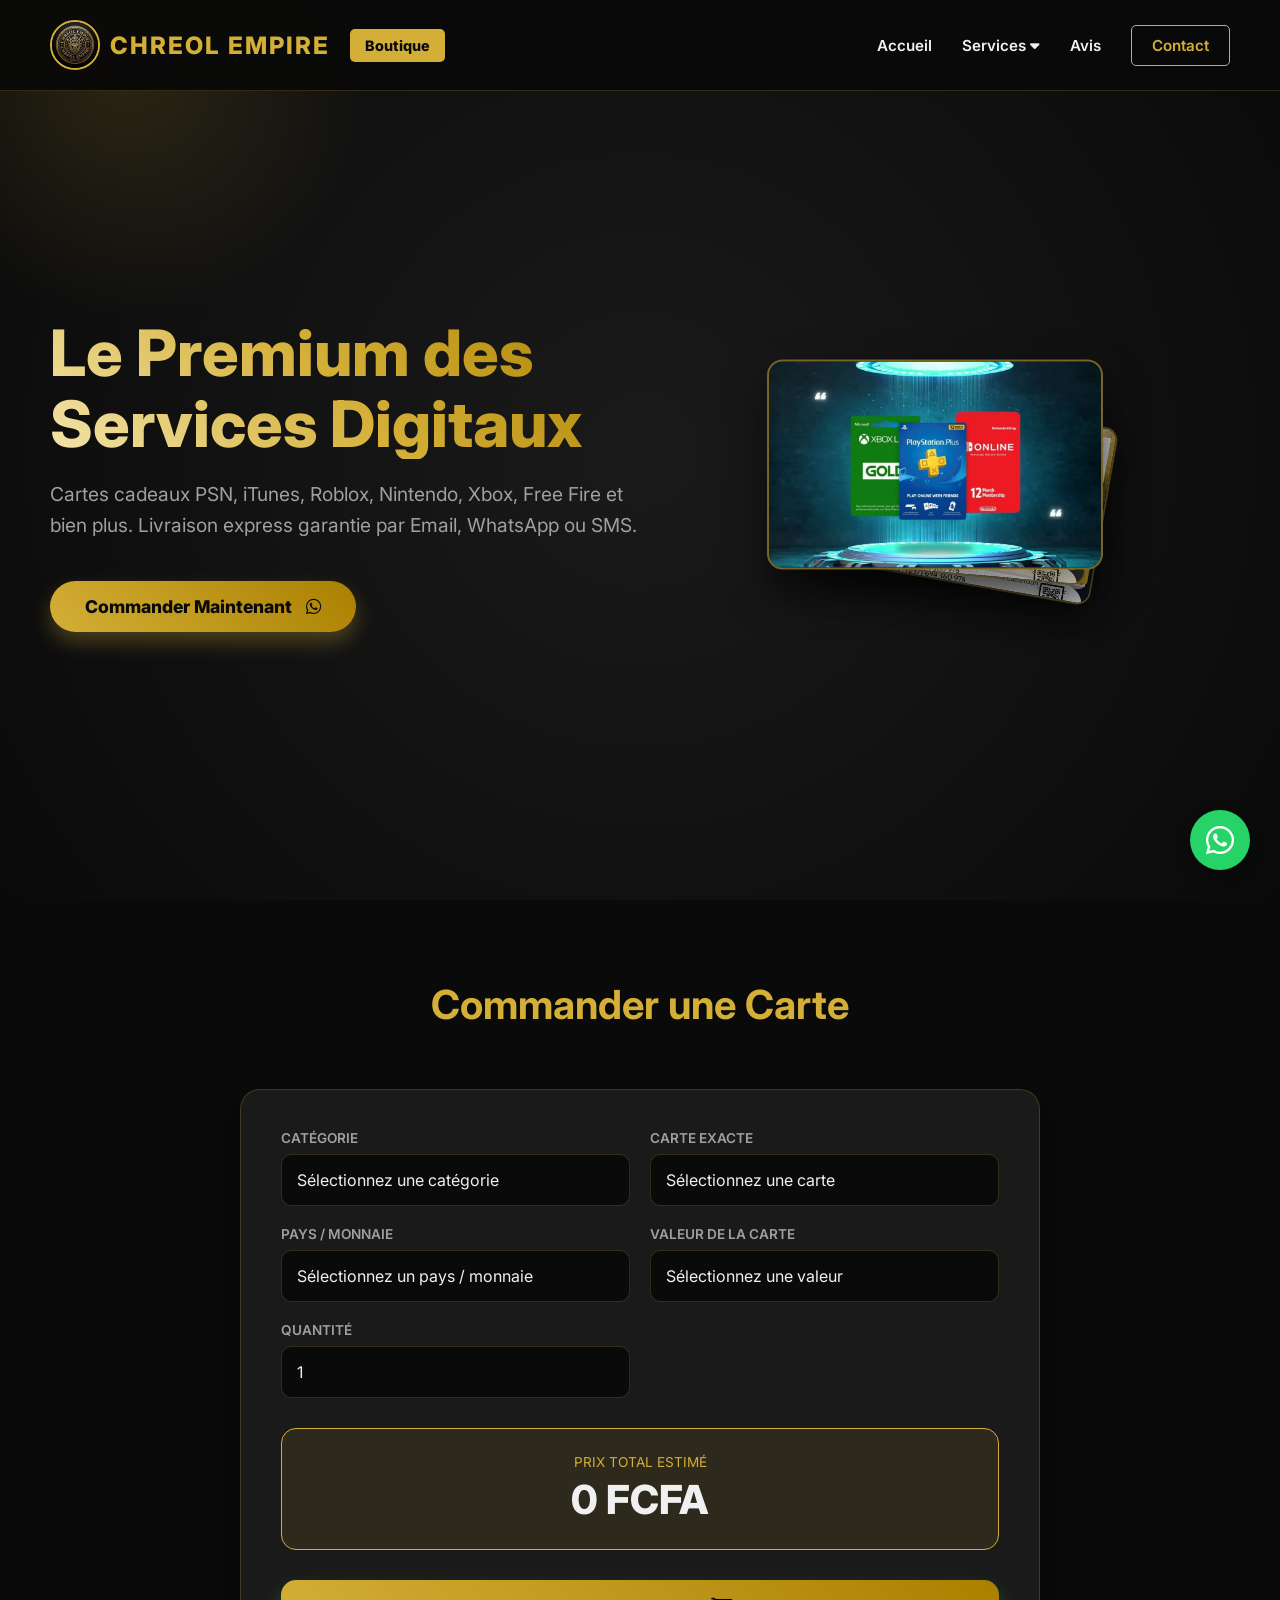
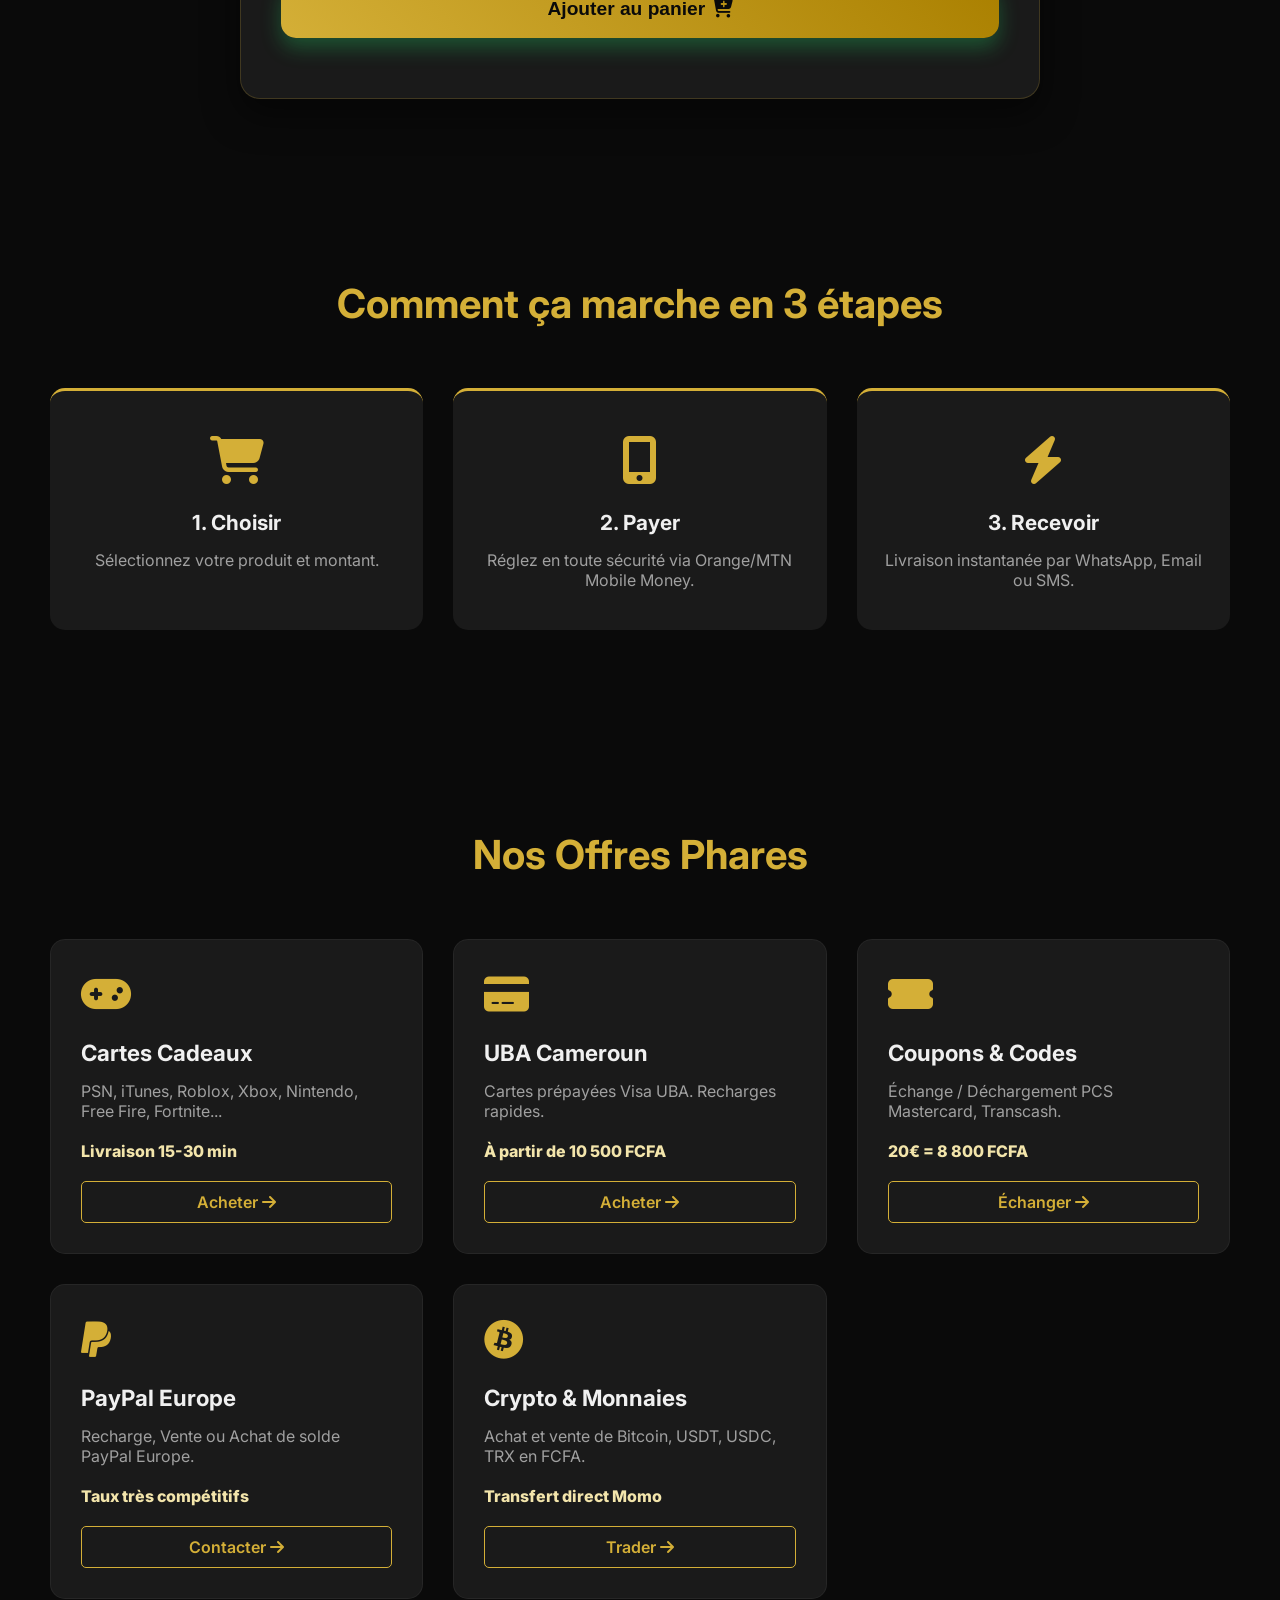
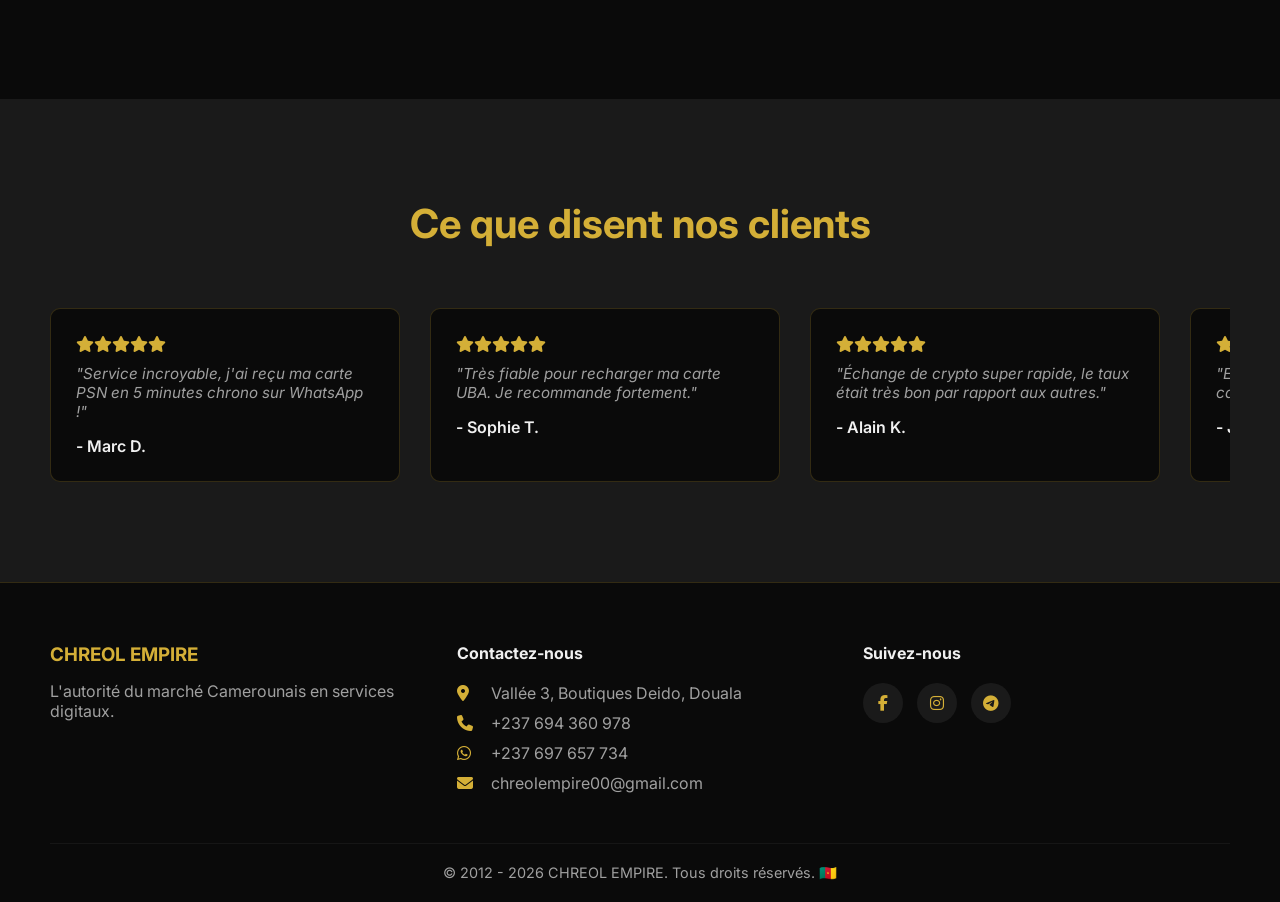
==== cartes-cadeaux.html @ 59f5d4a8 "Refactor: Multi-page architecture with persistent cart and service-specific pages" ====
<!DOCTYPE html>
<html lang="fr">

<head>
    <meta charset="UTF-8">
    <meta name="viewport" content="width=device-width, initial-scale=1.0">
    <title>Chreol Empire | Cartes Cadeaux</title>
    <meta name="description"
        content="Cartes cadeaux PSN, iTunes, Roblox, Nintendo, Xbox, Free Fire et autres. Livraison rapide par email, WhatsApp, SMS.">
    <link rel="stylesheet" href="style.css">
    <link href="https://fonts.googleapis.com/css2?family=Inter:wght@300;400;600;800&display=swap" rel="stylesheet">
    <link rel="stylesheet" href="https://cdnjs.cloudflare.com/ajax/libs/font-awesome/6.4.0/css/all.min.css">
    <link rel="icon" type="image/jpeg" href="img/logo.jpg">
    <link rel="shortcut icon" href="img/logo.jpg" type="image/x-icon">
    <link rel="apple-touch-icon" href="img/logo.jpg">
</head>

<body>
    <!-- Header -->
    <header>
        <div class="logo-area" style="display: flex; align-items: center; gap: 20px;">
            <div class="logo">
                <a href="index.html" style="display: flex; align-items: center; gap: 10px; text-decoration: none; color: inherit;">
                    <img src="img/logo.jpg" alt="Chreol Empire Logo">
                    <span>CHREOL EMPIRE</span>
                </a>
            </div>
            <a href="cartes-cadeaux.html" class="btn-nav-left">Boutique</a>
        </div>
        <nav>
            <a href="index.html">Accueil</a>
            <div class="dropdown">
                <a href="#" class="dropbtn">Services <i class="fas fa-caret-down"></i></a>
                <div class="dropdown-content">
                    <a href="cartes-cadeaux.html">Cartes Cadeaux & Jeux</a>
                    <a href="uba-cameroun.html">UBA Cameroun</a>
                    <a href="coupons-codes.html">Coupons & Codes</a>
                    <a href="paypal.html">PayPal Europe</a>
                    <a href="crypto.html">Crypto & Monnaies</a>
                </div>
            </div>
            <a href="index.html#temoignages">Avis</a>
            <a href="#" onclick="openContactModal(event)" class="btn-contact">Contact</a>
        </nav>
    </header>

    <!-- Hero Section -->
    <section class="hero">
        <div class="hero-content">
            <h1>Le Premium des Services Digitaux</h1>
            <p>Cartes cadeaux PSN, iTunes, Roblox, Nintendo, Xbox, Free Fire et bien plus. Livraison express garantie
                par Email, WhatsApp ou SMS.</p>
            <a href="https://wa.me/237697657734" target="_blank" class="cta-button">Commander Maintenant <i
                    class="fab fa-whatsapp"></i></a>
        </div>
        <div class="hero-image">
            <div class="card-stack" id="heroCardStack">
                <img src="img/Psn gift card.jpg" class="card" alt="PSN">
                <img src="img/Carte Cadeau Itunes.png" class="card" alt="iTunes">
                <img src="img/Carte Cadeau Roblox.png" class="card" alt="Roblox">
                <img src="img/Carte Cadeau.png" class="card" alt="Carte Cadeau">
                <img src="img/Carte cadeau Roblox Robux.png" class="card" alt="Robux">
                <img src="img/Gift Card.png" class="card" alt="Gift Card">
                <img src="img/Jouer.jpg" class="card" alt="Jouer">
                <img src="img/apple-gift-card-front.png" class="card" alt="Apple">
            </div>
        </div>
    </section>

    <!-- Selection Form -->
    <section class="card-selection" id="commander">
        <h2>Commander une Carte</h2>
        <div class="form-container">
            <div class="form-grid">
                <div class="form-group">
                    <label for="cardType">Catégorie</label>
                    <select id="cardType" onchange="initValues()">
                        <option value="" disabled selected>Sélectionnez une catégorie</option>
                        <option value="gaming">Jeux Vidéo</option>
                        <option value="apps">Applications</option>
                        <option value="robux">ROBUX</option>
                    </select>
                </div>
                <div class="form-group" id="exactCardGroup">
                    <label for="exactCard">Carte Exacte</label>
                    <select id="exactCard">
                        <!-- JS Injected -->
                    </select>
                </div>
                <div class="form-group">
                    <label for="currency">Pays / Monnaie</label>
                    <select id="currency" required>
                        <option value="" disabled selected>Sélectionnez un pays / monnaie</option>
                        <option value="Global EUR">Global</option>
                        <option value="France EUR">France</option>
                        <option value="Belgium EUR">Belgique</option>
                        <option value="Poland EUR">Pologne</option>
                        <option value="Spain EUR">Spain</option>
                        <option value="Finland EUR">Finlande</option>
                        <option value="Slovakia EUR">Slovaquie</option>
                        <option value="Germany EUR">Allemagne</option>
                        <option value="Denmark EUR">Danemark</option>
                        <option value="Czech Republic EUR">Republique Tcheque</option>
                        <option value="Sweden EUR">Suede</option>
                        <option value="Italy EUR">Italie</option>
                        <option value="Romania EUR">Romanie</option>
                        <option value="Croatia EUR">Croatie</option>
                        <option value="USA USD">USA</option>
                    </select>
                </div>
                <div class="form-group">
                    <label id="valLabel" for="cardVal">Valeur de la carte</label>
                    <select id="cardVal" onchange="handleValueSelection()">
                        <!-- JS Injected -->
                    </select>
                </div>
                <div class="form-group">
                    <label for="qty">Quantité</label>
                    <input type="number" id="qty" value="1" min="1" oninput="updatePrice()">
                </div>
            </div>
            
            <div class="price-display">
                <div class="price-label">Prix Total Estimé</div>
                <div class="price-amount" id="totalPrice">7 500 FCFA</div>
            </div>

            <button class="btn-wa" onclick="addToCart()" style="background: linear-gradient(45deg, var(--gold), var(--gold-dark)); color: var(--black); margin-bottom: 20px;">Ajouter au panier <i class="fas fa-cart-plus"></i></button>
            
            <div id="cartSection" style="display: none; margin-top: 30px; border-top: 1px solid rgba(212, 175, 55, 0.2); padding-top: 20px;">
                <h3 style="color: var(--gold); margin-bottom: 15px;">Votre Panier</h3>
                <div id="cartItems" style="margin-bottom: 20px;"></div>
                
                <div class="price-display" style="background: rgba(212, 175, 55, 0.15);">
                    <div class="price-label">Prix Total du Panier</div>
                    <div class="price-amount" id="cartTotalPrice">0 FCFA</div>
                </div>

                <div class="payment-section">
                    <label>Mode de Paiement</label>
                    <div class="payment-grid">
                        <div class="pay-card" id="mtn-btn" onclick="selectPayment('MTN')">🟡 MTN Money</div>
                        <div class="pay-card" id="om-btn" onclick="selectPayment('OM')">🟠 Orange Money</div>
                    </div>
                    
                    <div class="ussd-box" id="ussdBox" style="display: none;">
                        <div id="ussdInfo"></div>
                        <div class="ussd-code" id="ussdCode"></div>
                        <div class="ussd-action">Action : Tapez ce code pour valider le paiement.</div>
                    </div>
                    
                    <div class="screenshot-notice">
                        ⚠️ <b>IMPORTANT :</b> Une fois le paiement effectué, cliquez ci-dessous pour envoyer la <b>capture d'écran</b> sur WhatsApp et recevoir votre commande instantanément.
                    </div>
                </div>

                <button class="btn-wa" onclick="sendOrder()">Finaliser la commande sur WhatsApp <i class="fab fa-whatsapp"></i></button>
            </div>
        </div>
    </section>

    <!-- Comment ça marche -->
    <section id="comment-ca-marche" class="how-it-works">
        <h2>Comment ça marche en 3 étapes</h2>
        <div class="steps-container">
            <div class="step">
                <div class="step-icon"><i class="fas fa-shopping-cart"></i></div>
                <h3>1. Choisir</h3>
                <p>Sélectionnez votre produit et montant.</p>
            </div>
            <div class="step">
                <div class="step-icon"><i class="fas fa-mobile-alt"></i></div>
                <h3>2. Payer</h3>
                <p>Réglez en toute sécurité via Orange/MTN Mobile Money.</p>
            </div>
            <div class="step">
                <div class="step-icon"><i class="fas fa-bolt"></i></div>
                <h3>3. Recevoir</h3>
                <p>Livraison instantanée par WhatsApp, Email ou SMS.</p>
            </div>
        </div>
    </section>

    <!-- Produits -->
    <section id="produits" class="products">
        <h2>Nos Offres Phares</h2>
        <div class="products-grid">
            <div class="product-card">
                <div class="icon-wrap"><i class="fas fa-gamepad"></i></div>
                <h3>Cartes Cadeaux</h3>
                <p>PSN, iTunes, Roblox, Xbox, Nintendo, Free Fire, Fortnite...</p>
                <div class="price">Livraison 15-30 min</div>
                <a href="cartes-cadeaux.html" class="btn-buy">Acheter <i class="fas fa-arrow-right"></i></a>
            </div>
            <div class="product-card">
                <div class="icon-wrap"><i class="fas fa-credit-card"></i></div>
                <h3>UBA Cameroun</h3>
                <p>Cartes prépayées Visa UBA. Recharges rapides.</p>
                <div class="price">À partir de 10 500 FCFA</div>
                <a href="uba-cameroun.html" class="btn-buy">Acheter <i class="fas fa-arrow-right"></i></a>
            </div>
            <div class="product-card">
                <div class="icon-wrap"><i class="fas fa-ticket-alt"></i></div>
                <h3>Coupons & Codes</h3>
                <p>Échange / Déchargement PCS Mastercard, Transcash.</p>
                <div class="price">20€ = 8 800 FCFA</div>
                <a href="coupons-codes.html" class="btn-buy">Échanger <i class="fas fa-arrow-right"></i></a>
            </div>
            <div class="product-card">
                <div class="icon-wrap"><i class="fab fa-paypal"></i></div>
                <h3>PayPal Europe</h3>
                <p>Recharge, Vente ou Achat de solde PayPal Europe.</p>
                <div class="price">Taux très compétitifs</div>
                <a href="paypal.html" class="btn-buy">Contacter <i class="fas fa-arrow-right"></i></a>
            </div>
            <div class="product-card">
                <div class="icon-wrap"><i class="fab fa-bitcoin"></i></div>
                <h3>Crypto & Monnaies</h3>
                <p>Achat et vente de Bitcoin, USDT, USDC, TRX en FCFA.</p>
                <div class="price">Transfert direct Momo</div>
                <a href="crypto.html" class="btn-buy">Trader <i class="fas fa-arrow-right"></i></a>
            </div>
        </div>
    </section>

    <!-- Temoignages -->
    <section id="temoignages" class="testimonials">
        <h2>Ce que disent nos clients</h2>
        <div class="marquee-wrapper">
            <div class="marquee" id="marquee-track">
                <!-- Javascript will populate 25 reviews here -->
            </div>
        </div>
    </section>

    <!-- Footer -->
    <footer id="contact">
        <div class="footer-content">
            <div class="footer-info">
                <h3>CHREOL EMPIRE</h3>
                <p>L'autorité du marché Camerounais en services digitaux.</p>
            </div>
            <div class="footer-links">
                <h4>Contactez-nous</h4>
                <ul>
                    <li><i class="fas fa-map-marker-alt"></i> <a href="https://www.google.com/maps/search/Chreol+EMPIRE+Vallée+3+Deido+Douala/" target="_blank">Vallée 3, Boutiques Deido, Douala</a></li>
                    <li><i class="fas fa-phone"></i> <a href="tel:+237694360978">+237 694 360 978</a></li>
                    <li><i class="fab fa-whatsapp"></i> <a href="https://wa.me/237697657734" target="_blank">+237 697 657 734</a></li>
                    <li><i class="fas fa-envelope"></i> <a href="mailto:chreolempire00@gmail.com">chreolempire00@gmail.com</a></li>
                </ul>
            </div>
            <div class="footer-socials">
                <h4>Suivez-nous</h4>
                <div class="social-icons">
                    <a href="https://www.facebook.com/chreolempire" target="_blank" aria-label="Facebook"><i class="fab fa-facebook-f"></i></a>
                    <a href="https://www.instagram.com/chreolempire" target="_blank" aria-label="Instagram"><i class="fab fa-instagram"></i></a>
                    <a href="https://t.me/chreolempireBot" target="_blank" aria-label="Telegram"><i class="fab fa-telegram-plane"></i></a>
                </div>
            </div>
        </div>
        <div class="footer-bottom">
            <p>&copy; 2012 - 2026 CHREOL EMPIRE. Tous droits réservés. 🇨🇲</p>
        </div>
    </footer>

    <!-- Floating WhatsApp -->
    <a href="https://wa.me/237697657734" class="wa-float" target="_blank">
        <i class="fab fa-whatsapp"></i>
        <span class="wa-tooltip">Contacter si besoin d'assistance</span>
    </a>

    <!-- Image Modal -->
    <div id="imageModal" class="modal">
        <span class="close-modal">&times;</span>
        <span class="prev-modal">&#10094;</span>
        <span class="next-modal">&#10095;</span>
        <img class="modal-content" id="modalImg">
    </div>

    <!-- Contact Modal -->
    <div id="contactModal" class="modal">
        <div class="modal-form-content">
            <span class="close-contact-modal" onclick="closeContactModal()">&times;</span>
            <h2>Nous envoyer un message</h2>
            <p>Besoin de passer commande ou autres choses ? Remplissez le formulaire ci-dessous.</p>
            <div class="contact-form-group">
                <input type="text" id="contactName" placeholder="Nom complet" required>
            </div>
            <div class="contact-form-group">
                <input type="tel" id="contactPhone" placeholder="Téléphone" required>
            </div>
            <div class="contact-form-group">
                <input type="email" id="contactEmail" placeholder="Email" required>
            </div>
            <div class="contact-form-group">
                <textarea id="contactMessage" placeholder="Message ou description du besoin" rows="4" required></textarea>
            </div>
            <button onclick="sendContactWhatsApp()" class="btn-wa">Envoyer le message <i class="fab fa-whatsapp"></i></button>
        </div>
    </div>

    <script src="script.js"></script>
</body>

</html>
---- style.css ----
:root {
    --gold: #D4AF37;
    --gold-light: #F3E5AB;
    --gold-dark: #AA8000;
    --black: #0A0A0A;
    --black-light: #1A1A1A;
    --text: #F0F0F0;
    --text-muted: #A0A0A0;
}

* {
    margin: 0;
    padding: 0;
    box-sizing: border-box;
}

html {
    scroll-behavior: smooth;
}

body {
    font-family: 'Inter', sans-serif;
    background-color: var(--black);
    color: var(--text);
    overflow-x: hidden;
}

a {
    text-decoration: none;
    color: inherit;
}

/* Header */
header {
    display: flex;
    justify-content: space-between;
    align-items: center;
    padding: 20px 50px;
    background-color: rgba(10, 10, 10, 0.95);
    backdrop-filter: blur(10px);
    position: fixed;
    width: 100%;
    top: 0;
    z-index: 1000;
    border-bottom: 1px solid rgba(212, 175, 55, 0.2);
}

.logo {
    display: flex;
    align-items: center;
    gap: 15px;
    font-weight: 800;
    font-size: 1.5rem;
    color: var(--gold);
    letter-spacing: 2px;
}

.logo img {
    height: 50px;
    width: 50px;
    object-fit: cover;
    border-radius: 50%;
    border: 2px solid var(--gold);
}

nav {
    display: flex;
    gap: 30px;
    align-items: center;
}

nav a {
    font-weight: 600;
    font-size: 0.95rem;
    transition: color 0.3s;
}

nav a:hover {
    color: var(--gold);
}

/* Dropdown Menu */
.dropdown {
    position: relative;
    display: inline-block;
}

.dropdown-content {
    display: none;
    position: absolute;
    background-color: var(--black-light);
    min-width: 200px;
    box-shadow: 0px 8px 16px 0px rgba(0,0,0,0.5);
    z-index: 1000;
    border-radius: 10px;
    border: 1px solid rgba(212, 175, 55, 0.2);
    top: 30px;
    left: 50%;
    transform: translateX(-50%);
}

.dropdown-content a {
    color: var(--text);
    padding: 12px 16px;
    text-decoration: none;
    display: block;
    transition: 0.3s;
    border-bottom: 1px solid rgba(255,255,255,0.05);
}

.dropdown-content a:last-child {
    border-bottom: none;
}

.dropdown-content a:hover {
    background-color: rgba(212, 175, 55, 0.1);
    color: var(--gold);
}

.dropdown:hover .dropdown-content {
    display: block;
    animation: fadeIn 0.3s;
}

.btn-nav-left {
    background-color: var(--gold);
    color: var(--black);
    padding: 8px 15px;
    border-radius: 5px;
    font-weight: 800;
    font-size: 0.9rem;
    transition: transform 0.3s;
}
.btn-nav-left:hover {
    transform: translateY(-2px);
    background-color: var(--gold-light);
}

.btn-contact {
    border: 1px solid var(--gold);
    padding: 10px 20px;
    border-radius: 5px;
    color: var(--gold);
}

.btn-contact:hover {
    background-color: var(--gold);
    color: var(--black);
}

/* Hero Section */
.hero {
    display: flex;
    align-items: center;
    justify-content: space-between;
    padding: 150px 50px 100px;
    min-height: 100vh;
    background: radial-gradient(circle at center, var(--black-light) 0%, var(--black) 100%);
    position: relative;
    overflow: hidden;
}

.hero::before {
    content: '';
    position: absolute;
    top: -20%;
    left: -10%;
    width: 500px;
    height: 500px;
    background: radial-gradient(circle, rgba(212, 175, 55, 0.15) 0%, transparent 70%);
    z-index: 0;
}

.hero-content {
    flex: 1;
    z-index: 1;
    max-width: 600px;
}

.hero h1 {
    font-size: 4rem;
    font-weight: 800;
    line-height: 1.1;
    margin-bottom: 20px;
    background: linear-gradient(45deg, var(--gold-light), var(--gold), var(--gold-dark));
    -webkit-background-clip: text;
    background-clip: text;
    -webkit-text-fill-color: transparent;
}

.hero p {
    font-size: 1.2rem;
    color: var(--text-muted);
    margin-bottom: 40px;
    line-height: 1.6;
}

.cta-button {
    display: inline-block;
    background: linear-gradient(45deg, var(--gold), var(--gold-dark));
    color: var(--black);
    padding: 15px 35px;
    font-size: 1.1rem;
    font-weight: 800;
    border-radius: 30px;
    box-shadow: 0 10px 20px rgba(212, 175, 55, 0.3);
    transition: transform 0.3s, box-shadow 0.3s;
}

.cta-button:hover {
    transform: translateY(-5px);
    box-shadow: 0 15px 25px rgba(212, 175, 55, 0.5);
}

.cta-button i {
    margin-left: 10px;
}

.hero-image {
    flex: 1;
    display: flex;
    justify-content: center;
    position: relative;
    z-index: 1;
}

.card-stack {
    position: relative;
    width: 100%;
    height: 300px;
}

.card {
    position: absolute;
    top: 50%;
    left: 50%;
    margin-top: -100px;
    margin-left: -160px;
    width: 320px;
    height: 200px;
    border-radius: 15px;
    border: 2px solid rgba(212, 175, 55, 0.5);
    box-shadow: 0 20px 40px rgba(0,0,0,0.5);
    transition: transform 0.5s, z-index 0.5s;
    object-fit: cover;
    background-color: var(--black-light);
    cursor: pointer;
}

/* Base states handled by JS */
.card-stack:hover .card { 
    filter: brightness(0.7);
}
.card-stack:hover .card:hover { 
    filter: brightness(1.1);
    transform: scale(1.1) translateY(-20px) !important;
    z-index: 10 !important;
}

/* Sections Common */
section {
    padding: 100px 50px;
    scroll-margin-top: 80px;
}

h2 {
    font-size: 2.5rem;
    text-align: center;
    margin-bottom: 60px;
    color: var(--gold);
}

/* Comment ça marche */
.steps-container {
    display: flex;
    justify-content: space-around;
    gap: 30px;
}

.step {
    text-align: center;
    flex: 1;
    background-color: var(--black-light);
    padding: 40px 20px;
    border-radius: 15px;
    border-top: 3px solid var(--gold);
    transition: transform 0.3s;
}

.step:hover {
    transform: translateY(-10px);
}

.step-icon {
    font-size: 3rem;
    color: var(--gold);
    margin-bottom: 20px;
}

.step h3 {
    margin-bottom: 15px;
    font-size: 1.3rem;
}

.step p {
    color: var(--text-muted);
}

/* Produits */
.products-grid {
    display: grid;
    grid-template-columns: repeat(auto-fit, minmax(280px, 1fr));
    gap: 30px;
}

.product-card {
    background-color: var(--black-light);
    padding: 30px;
    border-radius: 15px;
    border: 1px solid rgba(255,255,255,0.05);
    transition: all 0.3s;
    display: flex;
    flex-direction: column;
}

.product-card:hover {
    border-color: var(--gold);
    box-shadow: 0 10px 30px rgba(212, 175, 55, 0.1);
    transform: translateY(-5px);
}

.icon-wrap {
    font-size: 2.5rem;
    color: var(--gold);
    margin-bottom: 20px;
}

.product-card h3 {
    font-size: 1.4rem;
    margin-bottom: 15px;
}

.product-card p {
    color: var(--text-muted);
    margin-bottom: 20px;
    flex: 1;
}

.product-card .price {
    font-weight: 800;
    color: var(--gold-light);
    margin-bottom: 20px;
}

.btn-buy {
    background-color: transparent;
    color: var(--gold);
    border: 1px solid var(--gold);
    padding: 10px;
    text-align: center;
    border-radius: 5px;
    font-weight: 600;
    transition: all 0.3s;
}

.btn-buy:hover {
    background-color: var(--gold);
    color: var(--black);
}

/* Temoignages */
.testimonials {
    background-color: var(--black-light);
    overflow: hidden;
}

.marquee-wrapper {
    position: relative;
    display: flex;
    overflow: hidden;
    user-select: none;
    gap: 30px;
}

.marquee {
    display: flex;
    animation: scroll 40s linear infinite;
    gap: 30px;
    white-space: nowrap;
}

.marquee:hover {
    animation-play-state: paused;
}

@keyframes scroll {
    0% { transform: translateX(0); }
    100% { transform: translateX(calc(-100% / 2)); }
}

.review-card {
    background-color: var(--black);
    padding: 25px;
    border-radius: 10px;
    width: 350px;
    flex-shrink: 0;
    border: 1px solid rgba(212, 175, 55, 0.2);
    white-space: normal;
}

.review-stars {
    color: var(--gold);
    margin-bottom: 10px;
}

.review-text {
    font-style: italic;
    margin-bottom: 15px;
    color: var(--text-muted);
    font-size: 0.95rem;
}

.review-author {
    font-weight: 600;
}

/* Footer */
footer {
    background-color: var(--black);
    border-top: 1px solid rgba(212, 175, 55, 0.2);
    padding: 60px 50px 20px;
}

.footer-content {
    display: flex;
    justify-content: space-between;
    flex-wrap: wrap;
    gap: 40px;
    margin-bottom: 40px;
}

.footer-info, .footer-links, .footer-socials {
    flex: 1;
    min-width: 250px;
}

.footer-info h3 {
    color: var(--gold);
    margin-bottom: 15px;
}

.footer-info p {
    color: var(--text-muted);
}

.footer-links h4, .footer-socials h4 {
    margin-bottom: 20px;
    color: var(--text);
}

.footer-links ul {
    list-style: none;
}

.footer-links li {
    margin-bottom: 10px;
    color: var(--text-muted);
}

.footer-links li i {
    color: var(--gold);
    width: 20px;
    margin-right: 10px;
}

.social-icons a {
    display: inline-flex;
    align-items: center;
    justify-content: center;
    width: 40px;
    height: 40px;
    background-color: var(--black-light);
    border-radius: 50%;
    color: var(--gold);
    margin-right: 10px;
    transition: all 0.3s;
}

.social-icons a:hover {
    background-color: var(--gold);
    color: var(--black);
    transform: translateY(-3px);
}

.footer-bottom {
    text-align: center;
    padding-top: 20px;
    border-top: 1px solid rgba(255,255,255,0.05);
    color: var(--text-muted);
    font-size: 0.9rem;
}

/* Responsive */
@media (max-width: 992px) {
    .hero {
        flex-direction: column;
        text-align: center;
        padding-top: 120px;
    }
    
    .hero-content {
        margin-bottom: 60px;
    }
    
    .card-stack {
        margin: 0 auto;
    }
}

@media (max-width: 768px) {
    header {
        padding: 15px 20px;
    }
    
    nav {
        display: none;
    }
    
    .hero h1 {
        font-size: 2.5rem;
    }
    
    .steps-container {
        flex-direction: column;
    }
    
    section {
        padding: 60px 20px;
    }
}

/* Card Selection Form */
.card-selection {
    background-color: var(--black);
    padding: 80px 50px;
}

.form-container {
    max-width: 800px;
    margin: 0 auto;
    background: var(--black-light);
    border: 1px solid rgba(212, 175, 55, 0.2);
    border-radius: 20px;
    padding: 40px;
    box-shadow: 0 15px 35px rgba(0,0,0,0.5);
}

.form-grid {
    display: grid;
    grid-template-columns: 1fr 1fr;
    gap: 20px;
    margin-bottom: 30px;
}

.form-group {
    display: flex;
    flex-direction: column;
}

.form-group label {
    font-size: 0.85rem;
    color: var(--text-muted);
    margin-bottom: 8px;
    text-transform: uppercase;
    font-weight: 600;
}

.form-group select, .form-group input {
    width: 100%;
    padding: 15px;
    background: var(--black);
    border: 1px solid rgba(212, 175, 55, 0.2);
    color: var(--text);
    border-radius: 10px;
    font-size: 1rem;
    outline: none;
    transition: 0.3s;
    font-family: 'Inter', sans-serif;
    -webkit-appearance: none;
    -moz-appearance: none;
    appearance: none;
}

.form-group select:focus, .form-group input:focus {
    border-color: var(--gold);
}

.price-display {
    background: rgba(212, 175, 55, 0.1);
    border: 1px solid var(--gold);
    padding: 25px;
    text-align: center;
    border-radius: 15px;
    margin-bottom: 30px;
}

.price-label {
    font-size: 0.85rem;
    text-transform: uppercase;
    color: var(--gold);
    margin-bottom: 5px;
}

.price-amount {
    font-size: 2.5rem;
    font-weight: 800;
    color: var(--text);
}

.payment-section {
    margin-bottom: 30px;
}

.payment-section label {
    display: block;
    font-size: 0.85rem;
    color: var(--text-muted);
    margin-bottom: 15px;
    text-transform: uppercase;
    font-weight: 600;
    text-align: center;
}

.payment-grid {
    display: grid;
    grid-template-columns: 1fr 1fr;
    gap: 15px;
}

.pay-card {
    padding: 15px;
    border: 1px solid rgba(212, 175, 55, 0.2);
    border-radius: 12px;
    text-align: center;
    cursor: pointer;
    transition: 0.3s;
    background: var(--black);
    font-weight: 600;
    font-size: 1rem;
}

.pay-card:hover {
    border-color: var(--gold);
}

.pay-card.active-mtn {
    background: #ffcc00;
    color: #000;
    border-color: #ffcc00;
}

.pay-card.active-om {
    background: #ff6600;
    color: #fff;
    border-color: #ff6600;
}

.btn-wa {
    display: block;
    width: 100%;
    background: linear-gradient(45deg, #25D366, #128C7E);
    color: #fff;
    padding: 18px;
    font-size: 1.2rem;
    font-weight: 800;
    border-radius: 15px;
    border: none;
    cursor: pointer;
    box-shadow: 0 10px 20px rgba(37, 211, 102, 0.3);
    transition: transform 0.3s, box-shadow 0.3s;
    text-align: center;
}

.btn-wa:hover {
    transform: translateY(-3px);
    box-shadow: 0 15px 25px rgba(37, 211, 102, 0.5);
}

/* USSD Box */
.ussd-box {
    background: #000;
    border: 1px solid rgba(212, 175, 55, 0.3);
    border-radius: 12px;
    padding: 20px;
    margin-top: 20px;
    text-align: center;
    animation: fadeIn 0.4s;
}

@keyframes fadeIn {
    from { opacity: 0; transform: translateY(10px); }
    to { opacity: 1; transform: translateY(0); }
}

.ussd-code {
    display: inline-block;
    font-family: 'Inter', sans-serif;
    font-size: 1.3rem;
    font-weight: 800;
    color: var(--gold);
    margin: 10px 0;
    padding: 10px 20px;
    background: rgba(212, 175, 55, 0.1);
    border-radius: 8px;
    text-decoration: none !important;
    letter-spacing: 2px;
}

.ussd-action {
    font-size: 0.85rem;
    color: var(--gold-light);
}

.screenshot-notice {
    margin-top: 20px;
    padding: 15px;
    background: rgba(255, 50, 50, 0.1);
    border: 1px solid rgba(255, 50, 50, 0.3);
    border-radius: 10px;
    font-size: 0.9rem;
    line-height: 1.5;
    color: #ffcccc;
}

@media (max-width: 768px) {
    .hero {
        flex-direction: column;
        padding: 120px 20px 40px;
        text-align: center;
        gap: 40px;
        min-height: auto;
    }

    .hero h1 {
        font-size: 2.5rem;
    }

    .hero-image {
        min-height: 220px;
        width: 100%;
        display: flex;
        justify-content: center;
        overflow: hidden;
    }

    .card-stack {
        height: 220px;
    }

    .card {
        width: 260px;
        height: 162px;
        margin-top: -81px;
        margin-left: -130px;
    }

    .form-grid {
        grid-template-columns: 1fr;
    }

    .card-selection {
        padding: 60px 20px;
    }

    .payment-grid {
        grid-template-columns: 1fr;
        gap: 15px;
    }

    .ussd-code {
        font-size: 1.05rem;
        word-break: break-all;
        padding: 10px;
        letter-spacing: 1px;
    }

    .footer-content {
        grid-template-columns: 1fr;
        text-align: center;
        gap: 30px;
    }

    .social-icons {
        justify-content: center;
    }

    .modal-content {
        max-width: 95%;
    }
}

/* Floating WhatsApp */
.wa-float {
    position: fixed;
    bottom: 30px;
    right: 30px;
    background-color: #25D366;
    color: #FFF;
    border-radius: 50%;
    width: 60px;
    height: 60px;
    display: flex;
    align-items: center;
    justify-content: center;
    font-size: 2rem;
    box-shadow: 0 5px 15px rgba(0,0,0,0.3);
    z-index: 1000;
    text-decoration: none;
    transition: all 0.3s;
}

.wa-float:hover {
    transform: scale(1.1);
    background-color: #128C7E;
    color: #FFF;
}

.wa-tooltip {
    position: absolute;
    right: 75px;
    background-color: rgba(10, 10, 10, 0.9);
    color: var(--gold);
    padding: 8px 12px;
    border-radius: 5px;
    font-size: 0.85rem;
    white-space: nowrap;
    opacity: 0;
    pointer-events: none;
    transition: opacity 0.3s;
    border: 1px solid var(--gold);
    font-weight: 600;
}

.wa-float:hover .wa-tooltip {
    opacity: 1;
}

/* Modal */
.modal {
    display: none; 
    position: fixed; 
    z-index: 2000; 
    padding-top: 50px; 
    left: 0;
    top: 0;
    width: 100%; 
    height: 100%; 
    overflow: auto; 
    background-color: rgba(0,0,0,0.9); 
    backdrop-filter: blur(10px);
}
.modal-content {
    margin: auto;
    display: block;
    max-width: 90%;
    max-height: 85vh;
    object-fit: contain;
    animation: zoom 0.4s ease-out;
    border-radius: 15px;
    box-shadow: 0 10px 40px rgba(212, 175, 55, 0.3);
}
@keyframes zoom {
    from {transform:scale(0.8); opacity:0;} 
    to {transform:scale(1); opacity:1;}
}
.close-modal {
    position: absolute;
    top: 20px;
    right: 40px;
    color: #fff;
    font-size: 50px;
    font-weight: bold;
    cursor: pointer;
    transition: 0.3s;
}
.close-modal:hover {
    color: var(--gold);
}
.prev-modal, .next-modal {
    cursor: pointer;
    position: absolute;
    top: 50%;
    width: auto;
    padding: 16px;
    margin-top: -50px;
    color: white;
    font-weight: bold;
    font-size: 40px;
    transition: 0.3s;
    border-radius: 0 3px 3px 0;
    user-select: none;
    -webkit-user-select: none;
}
.next-modal {
    right: 0;
    border-radius: 3px 0 0 3px;
}
.prev-modal {
    left: 0;
}
.prev-modal:hover, .next-modal:hover {
    background-color: rgba(212, 175, 55, 0.8);
}

/* Cart Styles */
.cart-item {
    background-color: var(--black);
    border: 1px solid rgba(212, 175, 55, 0.2);
    border-radius: 10px;
    padding: 15px;
    margin-bottom: 10px;
    display: flex;
    justify-content: space-between;
    align-items: center;
}

.cart-item-details {
    flex: 1;
}

.cart-item-title {
    font-weight: bold;
    color: var(--gold);
    margin-bottom: 5px;
}

.cart-item-desc {
    font-size: 0.9rem;
    color: var(--text-muted);
}

.cart-item-price {
    font-weight: bold;
    font-size: 1.1rem;
    margin: 0 15px;
}

.btn-remove-cart {
    background-color: transparent;
    color: #ff4d4d;
    border: 1px solid #ff4d4d;
    padding: 5px 10px;
    border-radius: 5px;
    cursor: pointer;
    transition: 0.3s;
}

.btn-remove-cart:hover {
    background-color: #ff4d4d;
    color: white;
}

/* Contact Modal Specifics */
.modal-form-content {
    background-color: var(--black-light);
    margin: 5% auto;
    padding: 40px;
    border: 1px solid rgba(212, 175, 55, 0.2);
    width: 90%;
    max-width: 600px;
    border-radius: 15px;
    position: relative;
    box-shadow: 0 15px 35px rgba(0,0,0,0.5);
    animation: zoom 0.4s ease-out;
}

.modal-form-content h2 {
    margin-bottom: 10px;
    font-size: 2rem;
}

.modal-form-content p {
    color: var(--text-muted);
    margin-bottom: 30px;
    text-align: center;
}

.close-contact-modal {
    color: var(--text-muted);
    position: absolute;
    top: 20px;
    right: 30px;
    font-size: 35px;
    font-weight: bold;
    cursor: pointer;
    transition: 0.3s;
}

.close-contact-modal:hover {
    color: var(--gold);
}

.contact-form-group {
    margin-bottom: 20px;
}

.contact-form-group input, .contact-form-group textarea {
    width: 100%;
    padding: 15px;
    background: var(--black);
    border: 1px solid rgba(212, 175, 55, 0.2);
    color: var(--text);
    border-radius: 10px;
    font-size: 1rem;
    outline: none;
    transition: 0.3s;
    font-family: 'Inter', sans-serif;
}

.contact-form-group input:focus, .contact-form-group textarea:focus {
    border-color: var(--gold);
}
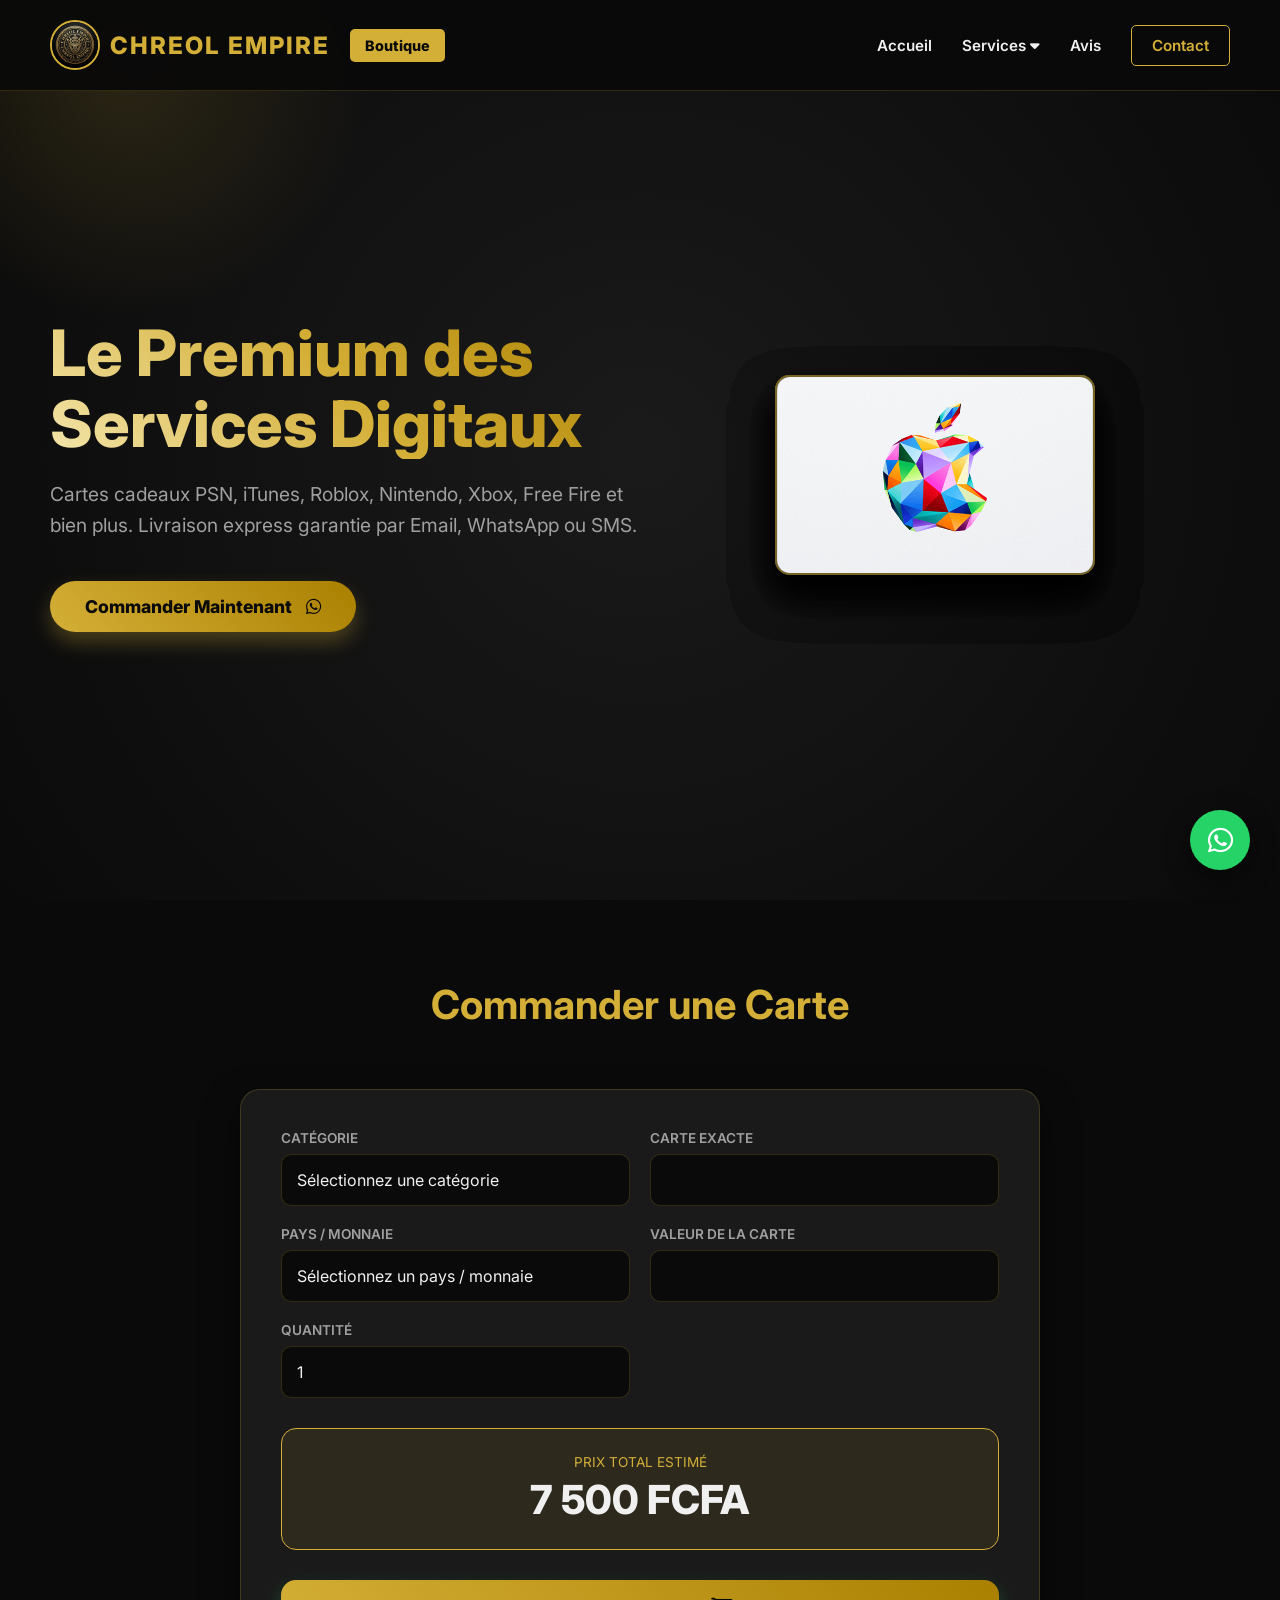
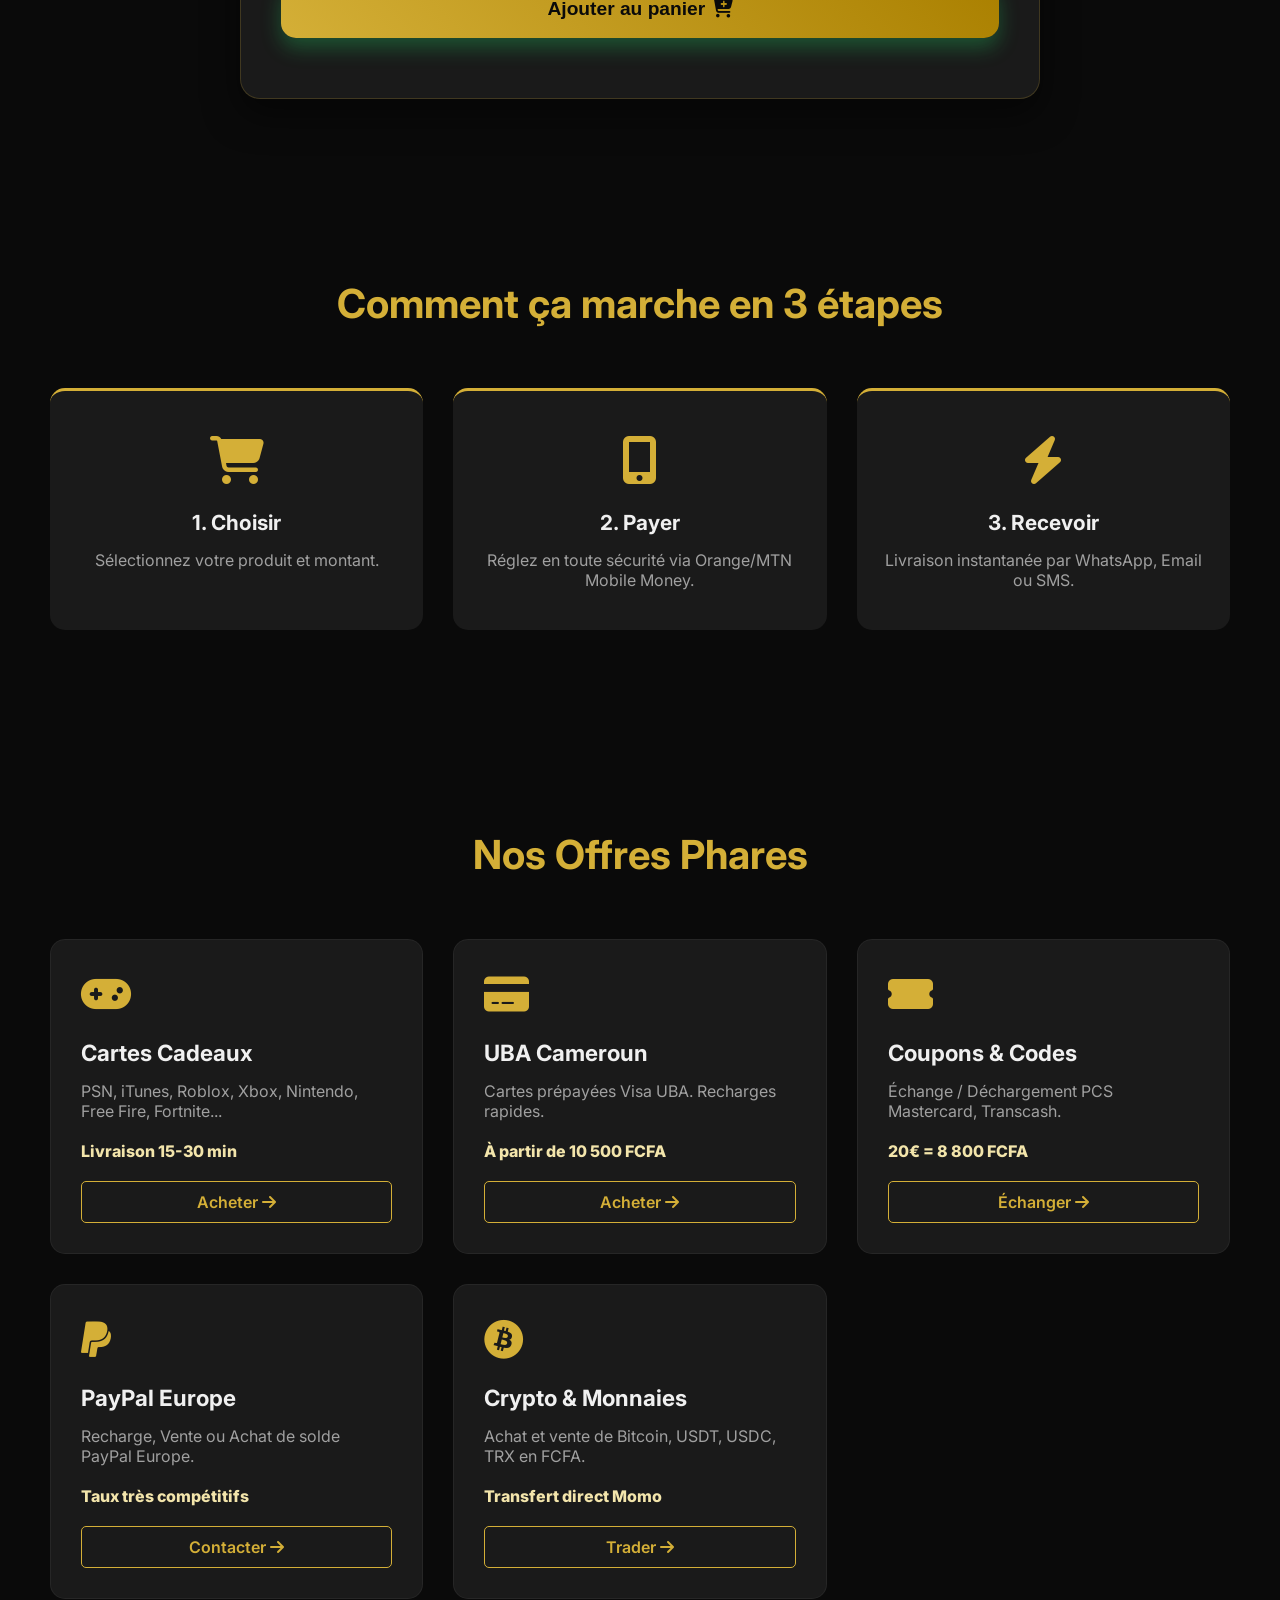
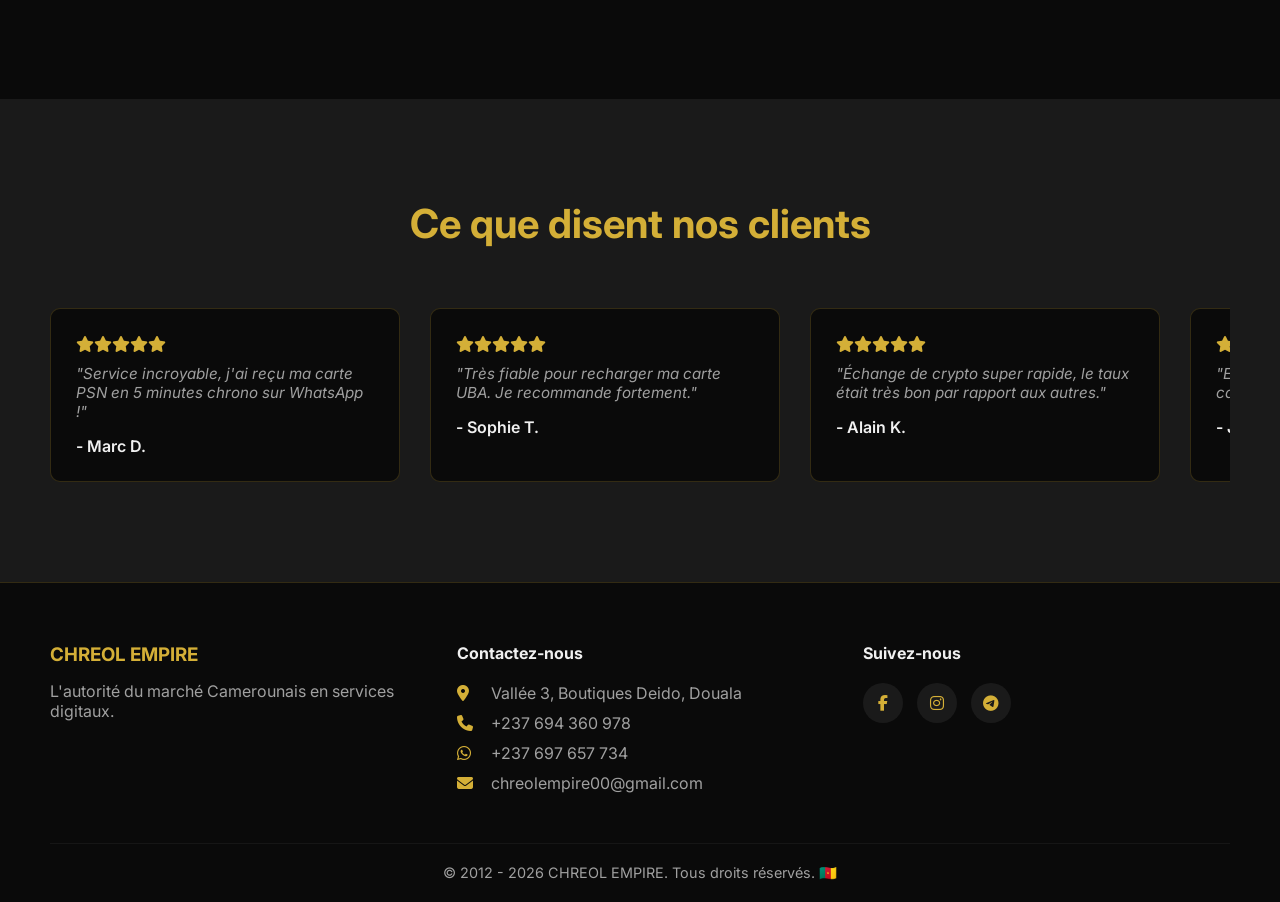
==== commit 258d34d2: "Fix: Dropdown hover issue, added navbar cart and floating cart indicators" ====
--- a/cartes-cadeaux.html
+++ b/cartes-cadeaux.html
@@ -27,6 +27,7 @@
             </div>
             <a href="cartes-cadeaux.html" class="btn-nav-left">Boutique</a>
         </div>
+        <div class="menu-toggle" id="mobile-menu"><i class="fas fa-bars"></i></div>
         <nav>
             <a href="index.html">Accueil</a>
             <div class="dropdown">
@@ -40,6 +41,10 @@
                 </div>
             </div>
             <a href="index.html#temoignages">Avis</a>
+            <div class="nav-cart" id="navCart" onclick="scrollToCart()">
+                <i class="fas fa-shopping-basket"></i>
+                <span class="cart-count-badge" id="navCartCount">0</span>
+            </div>
             <a href="#" onclick="openContactModal(event)" class="btn-contact">Contact</a>
         </nav>
     </header>
@@ -58,10 +63,7 @@
                 <img src="img/Psn gift card.jpg" class="card" alt="PSN">
                 <img src="img/Carte Cadeau Itunes.png" class="card" alt="iTunes">
                 <img src="img/Carte Cadeau Roblox.png" class="card" alt="Roblox">
-                <img src="img/Carte Cadeau.png" class="card" alt="Carte Cadeau">
                 <img src="img/Carte cadeau Roblox Robux.png" class="card" alt="Robux">
-                <img src="img/Gift Card.png" class="card" alt="Gift Card">
-                <img src="img/Jouer.jpg" class="card" alt="Jouer">
                 <img src="img/apple-gift-card-front.png" class="card" alt="Apple">
             </div>
         </div>
@@ -263,11 +265,17 @@
         </div>
     </footer>
 
-    <!-- Floating WhatsApp -->
-    <a href="https://wa.me/237697657734" class="wa-float" target="_blank">
-        <i class="fab fa-whatsapp"></i>
-        <span class="wa-tooltip">Contacter si besoin d'assistance</span>
-    </a>
+    <!-- Floating Actions -->
+    <div class="floating-actions">
+        <a href="#cartSection" class="cart-float" id="cartFloat">
+            <i class="fas fa-shopping-cart"></i>
+            <span class="cart-count-badge" id="cartFloatCount">0</span>
+        </a>
+        <a href="https://wa.me/237697657734" class="wa-float" target="_blank">
+            <i class="fab fa-whatsapp"></i>
+            <span class="wa-tooltip">Besoin d'aide ? Contactez-nous</span>
+        </a>
+    </div>
 
     <!-- Image Modal -->
     <div id="imageModal" class="modal">
--- a/style.css
+++ b/style.css
@@ -86,17 +86,41 @@
 }
 
 .dropdown-content {
-    display: none;
+    opacity: 0;
+    visibility: hidden;
     position: absolute;
     background-color: var(--black-light);
-    min-width: 200px;
-    box-shadow: 0px 8px 16px 0px rgba(0,0,0,0.5);
+    min-width: 220px;
+    box-shadow: 0px 15px 35px rgba(0,0,0,0.8);
     z-index: 1000;
     border-radius: 10px;
-    border: 1px solid rgba(212, 175, 55, 0.2);
-    top: 30px;
+    border: 1px solid rgba(212, 175, 55, 0.3);
+    top: calc(100% + 5px); 
     left: 50%;
-    transform: translateX(-50%);
+    transform: translateX(-50%) translateY(10px);
+    transition: all 0.3s ease;
+    overflow: hidden;
+}
+
+.dropdown:hover .dropdown-content {
+    opacity: 1;
+    visibility: visible;
+    transform: translateX(-50%) translateY(0);
+}
+
+/* Invisible bridge to prevent dropdown from closing */
+.dropdown::after {
+    content: "";
+    position: absolute;
+    width: 100%;
+    height: 15px;
+    bottom: -15px;
+    left: 0;
+    display: none;
+}
+
+.dropdown:hover::after {
+    display: block;
 }
 
 .dropdown-content a {
@@ -115,11 +139,6 @@
 .dropdown-content a:hover {
     background-color: rgba(212, 175, 55, 0.1);
     color: var(--gold);
-}
-
-.dropdown:hover .dropdown-content {
-    display: block;
-    animation: fadeIn 0.3s;
 }
 
 .btn-nav-left {
@@ -146,6 +165,14 @@
 .btn-contact:hover {
     background-color: var(--gold);
     color: var(--black);
+}
+
+/* Mobile Toggle */
+.menu-toggle {
+    display: none;
+    font-size: 1.5rem;
+    color: var(--gold);
+    cursor: pointer;
 }
 
 /* Hero Section */
@@ -748,6 +775,58 @@
     .hero-image {
         min-height: 220px;
         width: 100%;
+    }
+
+    /* Navbar Mobile */
+    header {
+        padding: 15px 20px;
+    }
+
+    .menu-toggle {
+        display: block;
+    }
+
+    nav {
+        display: none; /* Injected via JS class */
+        position: absolute;
+        top: 100%;
+        left: 0;
+        width: 100%;
+        background-color: var(--black-light);
+        flex-direction: column;
+        padding: 20px;
+        gap: 20px;
+        border-bottom: 1px solid rgba(212, 175, 55, 0.2);
+        box-shadow: 0 10px 20px rgba(0,0,0,0.5);
+    }
+
+    nav.active {
+        display: flex;
+    }
+
+    .dropdown-content {
+        position: static;
+        transform: none;
+        width: 100%;
+        box-shadow: none;
+        border: none;
+        background: rgba(212, 175, 55, 0.05);
+        margin-top: 10px;
+    }
+
+    .dropdown:hover .dropdown-content {
+        display: none; /* Disable hover on mobile */
+    }
+
+    .dropdown.active .dropdown-content {
+        display: block;
+    }
+
+    .btn-nav-left {
+        display: none; /* Hide in header on mobile */
+    }
+
+    .hero-image {
         display: flex;
         justify-content: center;
         overflow: hidden;
@@ -799,11 +878,18 @@
     }
 }
 
-/* Floating WhatsApp */
-.wa-float {
+/* Floating Buttons Container */
+.floating-actions {
     position: fixed;
     bottom: 30px;
     right: 30px;
+    display: flex;
+    flex-direction: column;
+    gap: 15px;
+    z-index: 1000;
+}
+
+.wa-float, .cart-float {
     background-color: #25D366;
     color: #FFF;
     border-radius: 50%;
@@ -812,32 +898,82 @@
     display: flex;
     align-items: center;
     justify-content: center;
-    font-size: 2rem;
-    box-shadow: 0 5px 15px rgba(0,0,0,0.3);
-    z-index: 1000;
+    font-size: 1.8rem;
+    box-shadow: 0 8px 25px rgba(0,0,0,0.5);
     text-decoration: none;
-    transition: all 0.3s;
-}
-
-.wa-float:hover {
+    transition: all 0.3s cubic-bezier(0.175, 0.885, 0.32, 1.275);
+    position: relative;
+}
+
+.cart-float {
+    background-color: var(--gold);
+    color: var(--black);
+    display: none; /* Injected via JS */
+}
+
+.wa-float:hover, .cart-float:hover {
+    transform: scale(1.1) translateY(-5px);
+    color: #FFF;
+}
+
+.cart-float:hover {
+    background-color: var(--gold-light);
+    color: var(--black);
+}
+
+.cart-count-badge {
+    position: absolute;
+    top: -5px;
+    right: -5px;
+    background-color: #ff4d4d;
+    color: white;
+    border-radius: 50%;
+    width: 22px;
+    height: 22px;
+    font-size: 0.75rem;
+    display: flex;
+    align-items: center;
+    justify-content: center;
+    font-weight: bold;
+    border: 2px solid var(--black);
+}
+
+/* Navbar Cart */
+.nav-cart {
+    position: relative;
+    display: none; /* Injected via JS */
+    cursor: pointer;
+    font-size: 1.2rem;
+    color: var(--gold);
+    transition: 0.3s;
+}
+
+.nav-cart:hover {
+    color: var(--gold-light);
     transform: scale(1.1);
-    background-color: #128C7E;
-    color: #FFF;
+}
+
+.nav-cart .cart-count-badge {
+    width: 18px;
+    height: 18px;
+    font-size: 0.65rem;
+    top: -8px;
+    right: -10px;
 }
 
 .wa-tooltip {
     position: absolute;
     right: 75px;
-    background-color: rgba(10, 10, 10, 0.9);
-    color: var(--gold);
-    padding: 8px 12px;
-    border-radius: 5px;
+    background-color: rgba(10, 10, 10, 0.95);
+    color: var(--gold);
+    padding: 8px 15px;
+    border-radius: 8px;
     font-size: 0.85rem;
     white-space: nowrap;
     opacity: 0;
     pointer-events: none;
-    transition: opacity 0.3s;
-    border: 1px solid var(--gold);
+    transition: 0.3s;
+    border: 1px solid rgba(212, 175, 55, 0.3);
     font-weight: 600;
 }
 
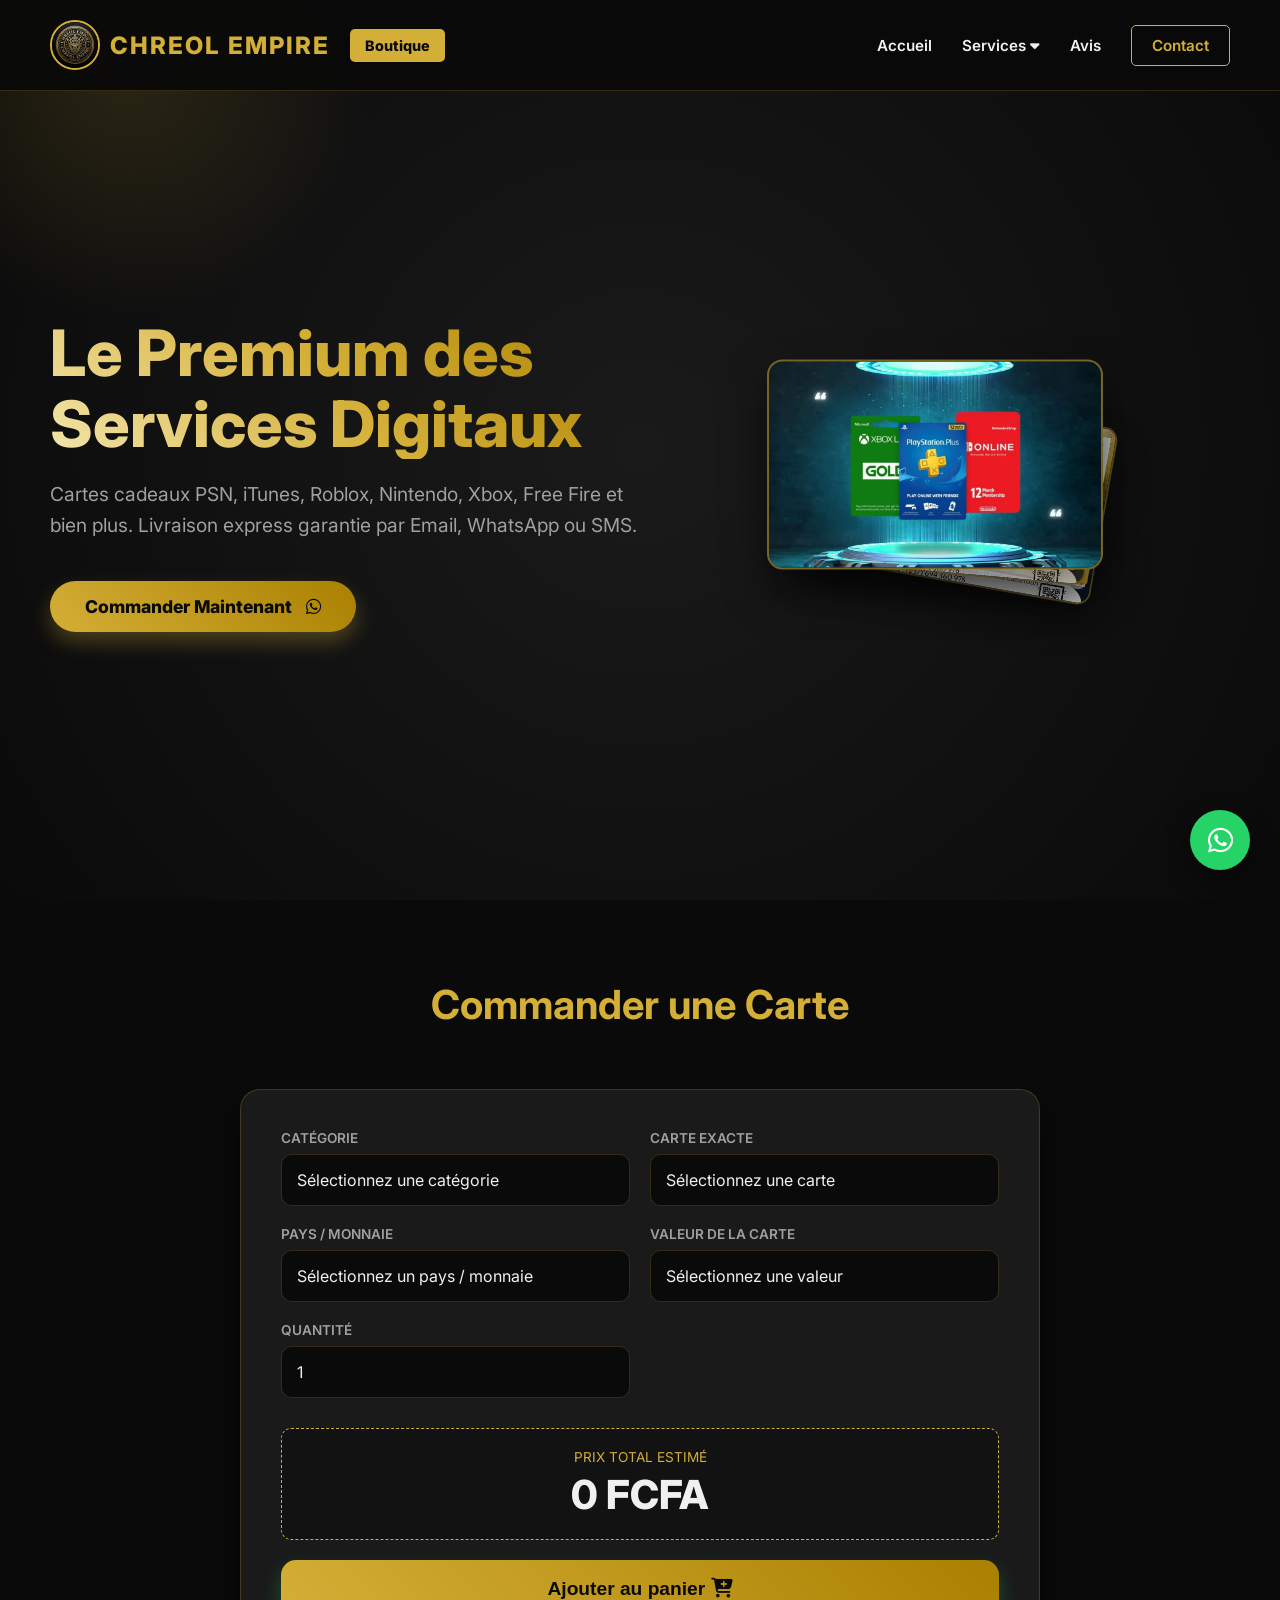
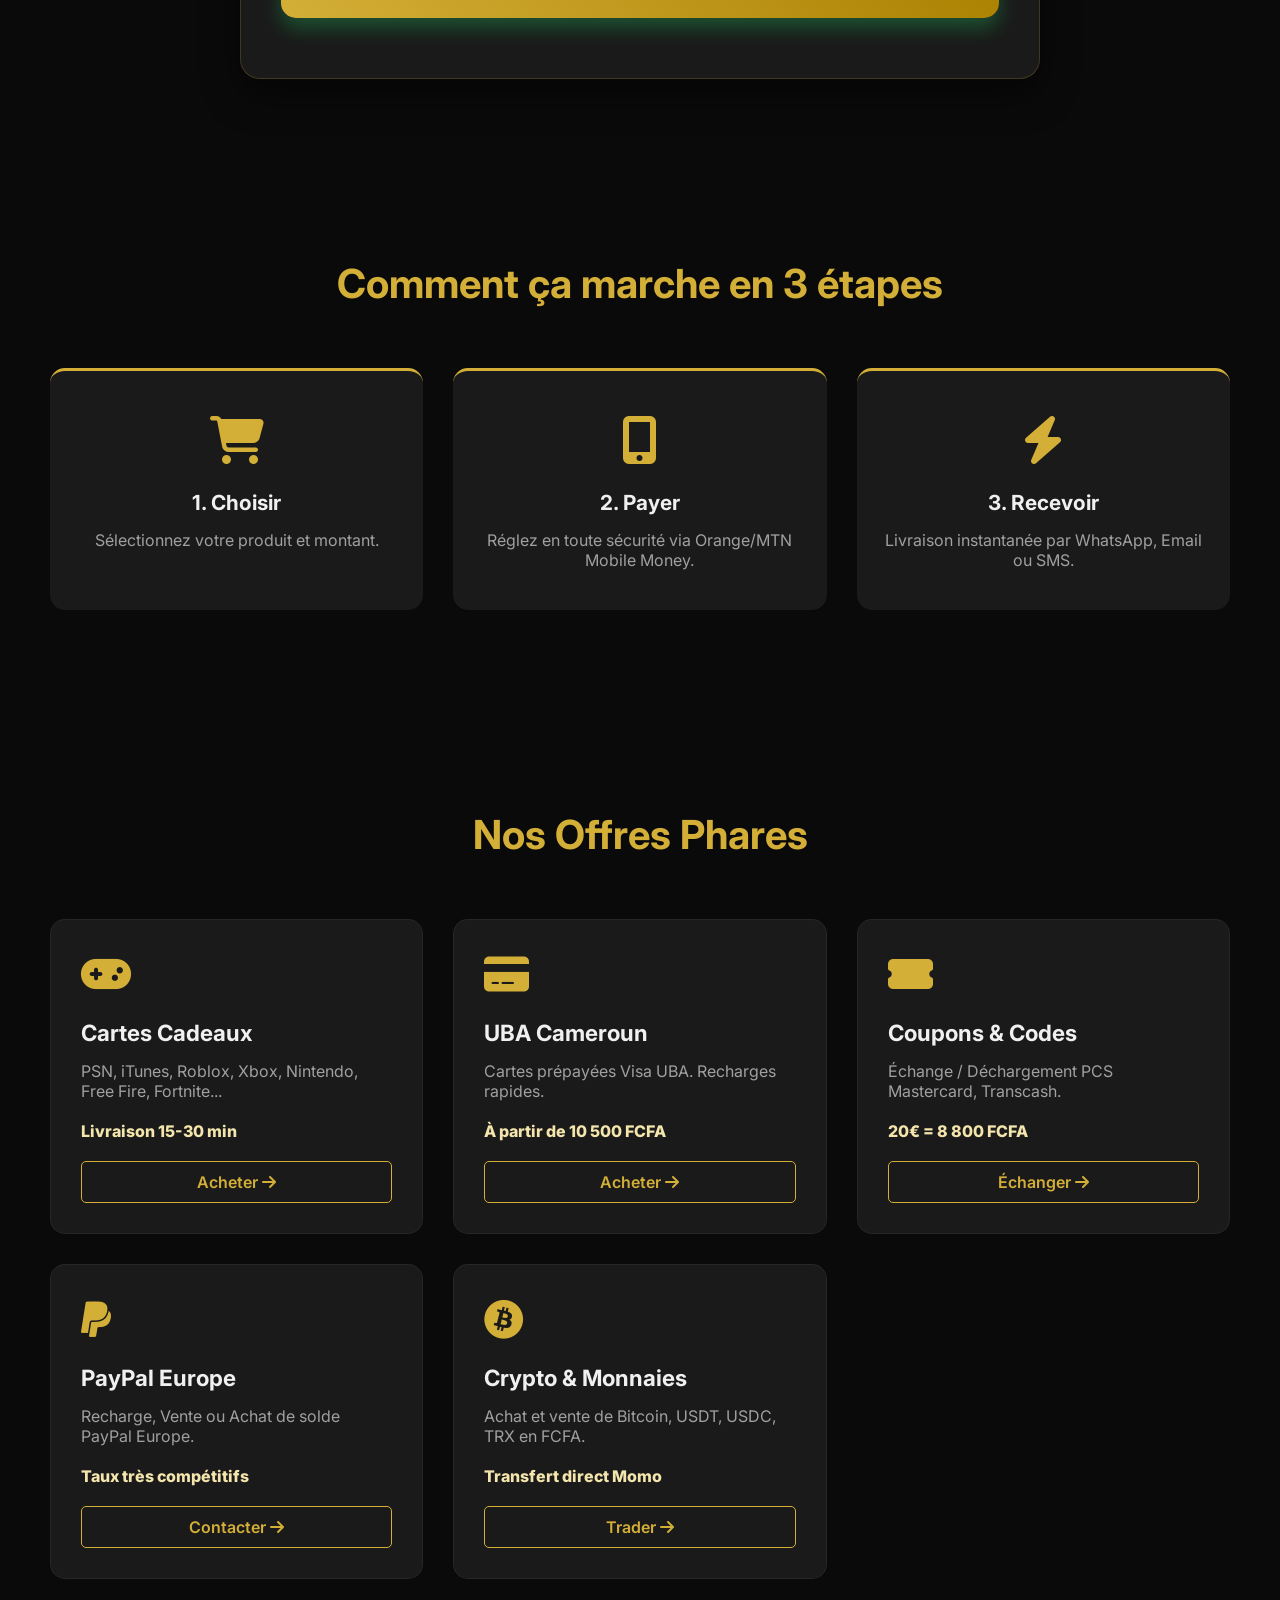
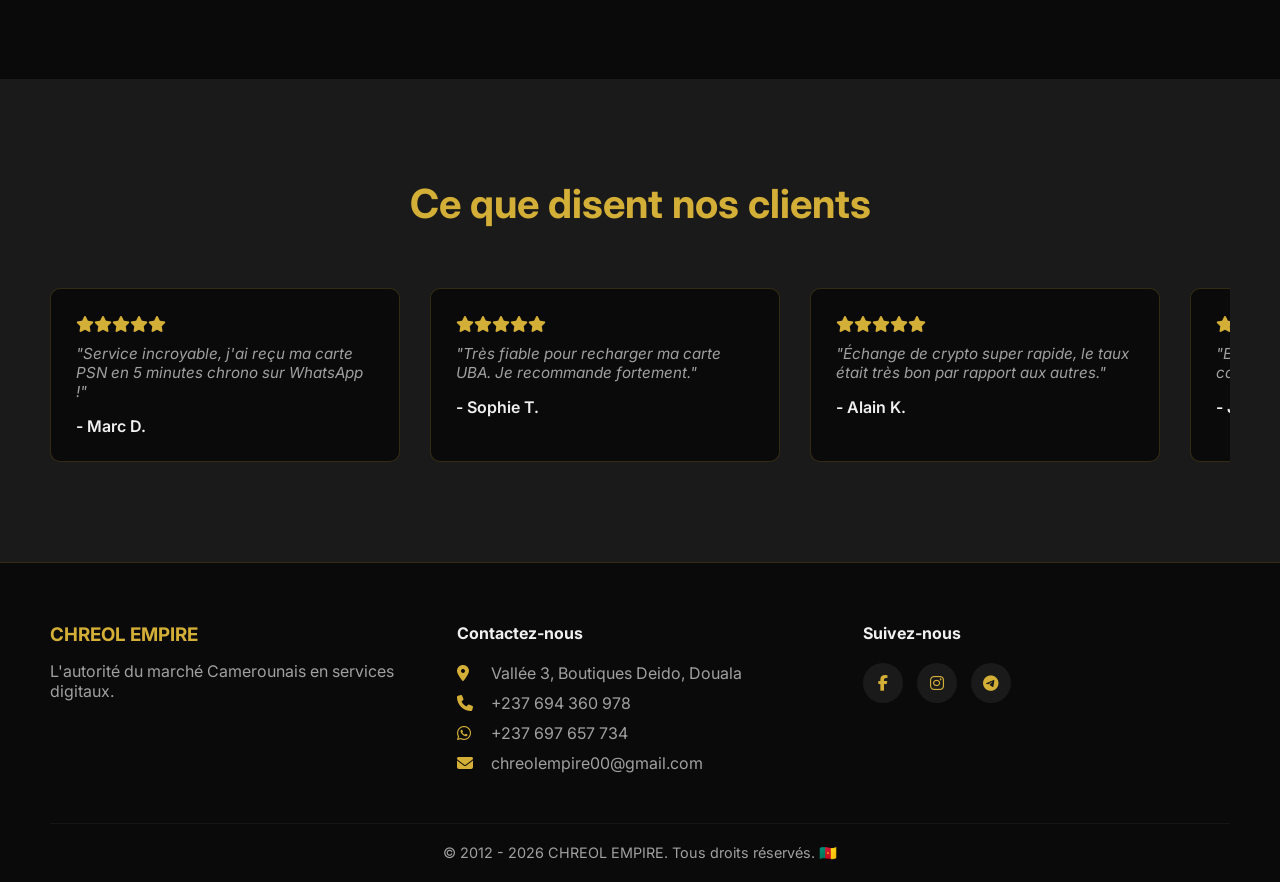
==== commit 43c5ff4d: "Refactor: UBA page forms, WhatsApp floating button opens contact modal, and link verification" ====
--- a/cartes-cadeaux.html
+++ b/cartes-cadeaux.html
@@ -271,10 +271,10 @@
             <i class="fas fa-shopping-cart"></i>
             <span class="cart-count-badge" id="cartFloatCount">0</span>
         </a>
-        <a href="https://wa.me/237697657734" class="wa-float" target="_blank">
+        <div class="wa-float" onclick="openContactModal(event)">
             <i class="fab fa-whatsapp"></i>
             <span class="wa-tooltip">Besoin d'aide ? Contactez-nous</span>
-        </a>
+        </div>
     </div>
 
     <!-- Image Modal -->
--- a/style.css
+++ b/style.css
@@ -816,10 +816,16 @@
 
     .dropdown:hover .dropdown-content {
         display: none; /* Disable hover on mobile */
+        opacity: 0;
+        visibility: hidden;
     }
 
     .dropdown.active .dropdown-content {
         display: block;
+        opacity: 1;
+        visibility: visible;
+        position: static;
+        transform: none;
     }
 
     .btn-nav-left {
@@ -903,6 +909,8 @@
     text-decoration: none;
     transition: all 0.3s cubic-bezier(0.175, 0.885, 0.32, 1.275);
     position: relative;
+    cursor: pointer; /* Ensure pointer for buttons */
+    border: none; /* Remove default button border */
 }
 
 .cart-float {
@@ -1074,7 +1082,117 @@
     font-size: 0.9rem;
     color: var(--text-muted);
 }
-
+/* UBA Page Specifics */
+.service-tabs {
+    display: flex;
+    gap: 10px;
+    margin-bottom: 30px;
+    justify-content: center;
+}
+
+.tab-btn {
+    background: rgba(255, 255, 255, 0.05);
+    border: 1px solid rgba(212, 175, 55, 0.2);
+    color: var(--text);
+    padding: 12px 25px;
+    border-radius: 30px;
+    cursor: pointer;
+    transition: 0.3s;
+    font-weight: 600;
+}
+
+.tab-btn.active {
+    background: var(--gold);
+    color: var(--black);
+    border-color: var(--gold);
+    box-shadow: 0 5px 15px rgba(212, 175, 55, 0.3);
+}
+
+.uba-tab-content {
+    display: none;
+    animation: fadeIn 0.5s ease;
+}
+
+.uba-tab-content.active {
+    display: grid;
+    grid-template-columns: 1fr 1fr;
+    gap: 40px;
+    align-items: start;
+}
+
+.price-grid {
+    list-style: none;
+    margin: 20px 0;
+    padding: 0;
+}
+
+.price-grid li {
+    display: flex;
+    justify-content: space-between;
+    padding: 10px 0;
+    border-bottom: 1px solid rgba(255, 255, 255, 0.05);
+}
+
+.price-grid li strong {
+    color: var(--gold);
+}
+
+.card-tiers {
+    display: grid;
+    grid-template-columns: repeat(3, 1fr);
+    gap: 15px;
+    margin: 20px 0;
+}
+
+.tier-card {
+    background: rgba(255, 255, 255, 0.03);
+    padding: 15px;
+    border-radius: 10px;
+    border: 1px solid rgba(212, 175, 55, 0.1);
+    text-align: center;
+}
+
+.tier-card h4 {
+    color: var(--gold);
+    margin-bottom: 5px;
+}
+
+.tier-card .price {
+    font-size: 1.2rem;
+    font-weight: 800;
+    margin: 10px 0;
+}
+
+.docs-needed {
+    background: rgba(212, 175, 55, 0.05);
+    padding: 20px;
+    border-radius: 10px;
+    margin-top: 20px;
+    border-left: 4px solid var(--gold);
+}
+
+.docs-needed i {
+    color: var(--gold);
+    margin-right: 10px;
+}
+
+.price-display {
+    background: rgba(0,0,0,0.3);
+    padding: 20px;
+    border-radius: 10px;
+    text-align: center;
+    margin: 20px 0;
+    border: 1px dashed var(--gold);
+}
+
+@media (max-width: 992px) {
+    .uba-tab-content.active {
+        grid-template-columns: 1fr;
+    }
+    .card-tiers {
+        grid-template-columns: 1fr;
+    }
+}
 .cart-item-price {
     font-weight: bold;
     font-size: 1.1rem;
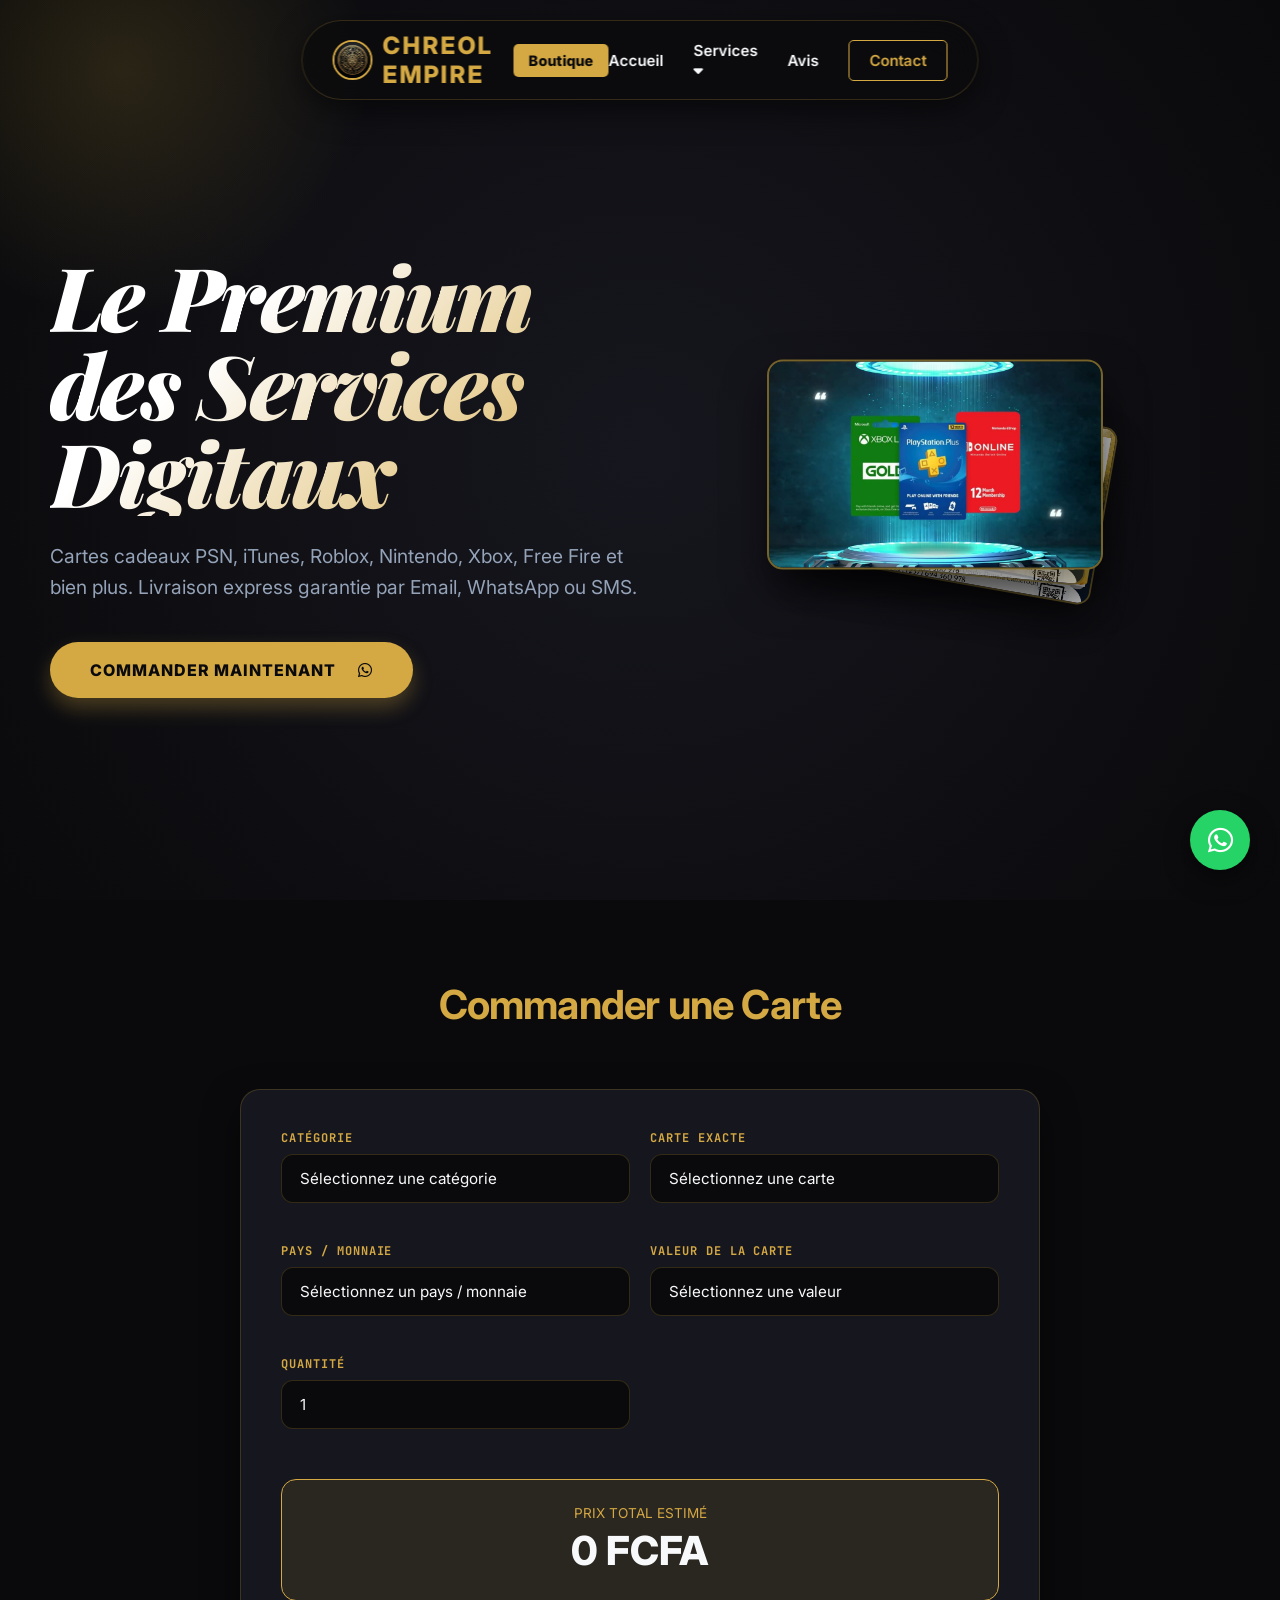
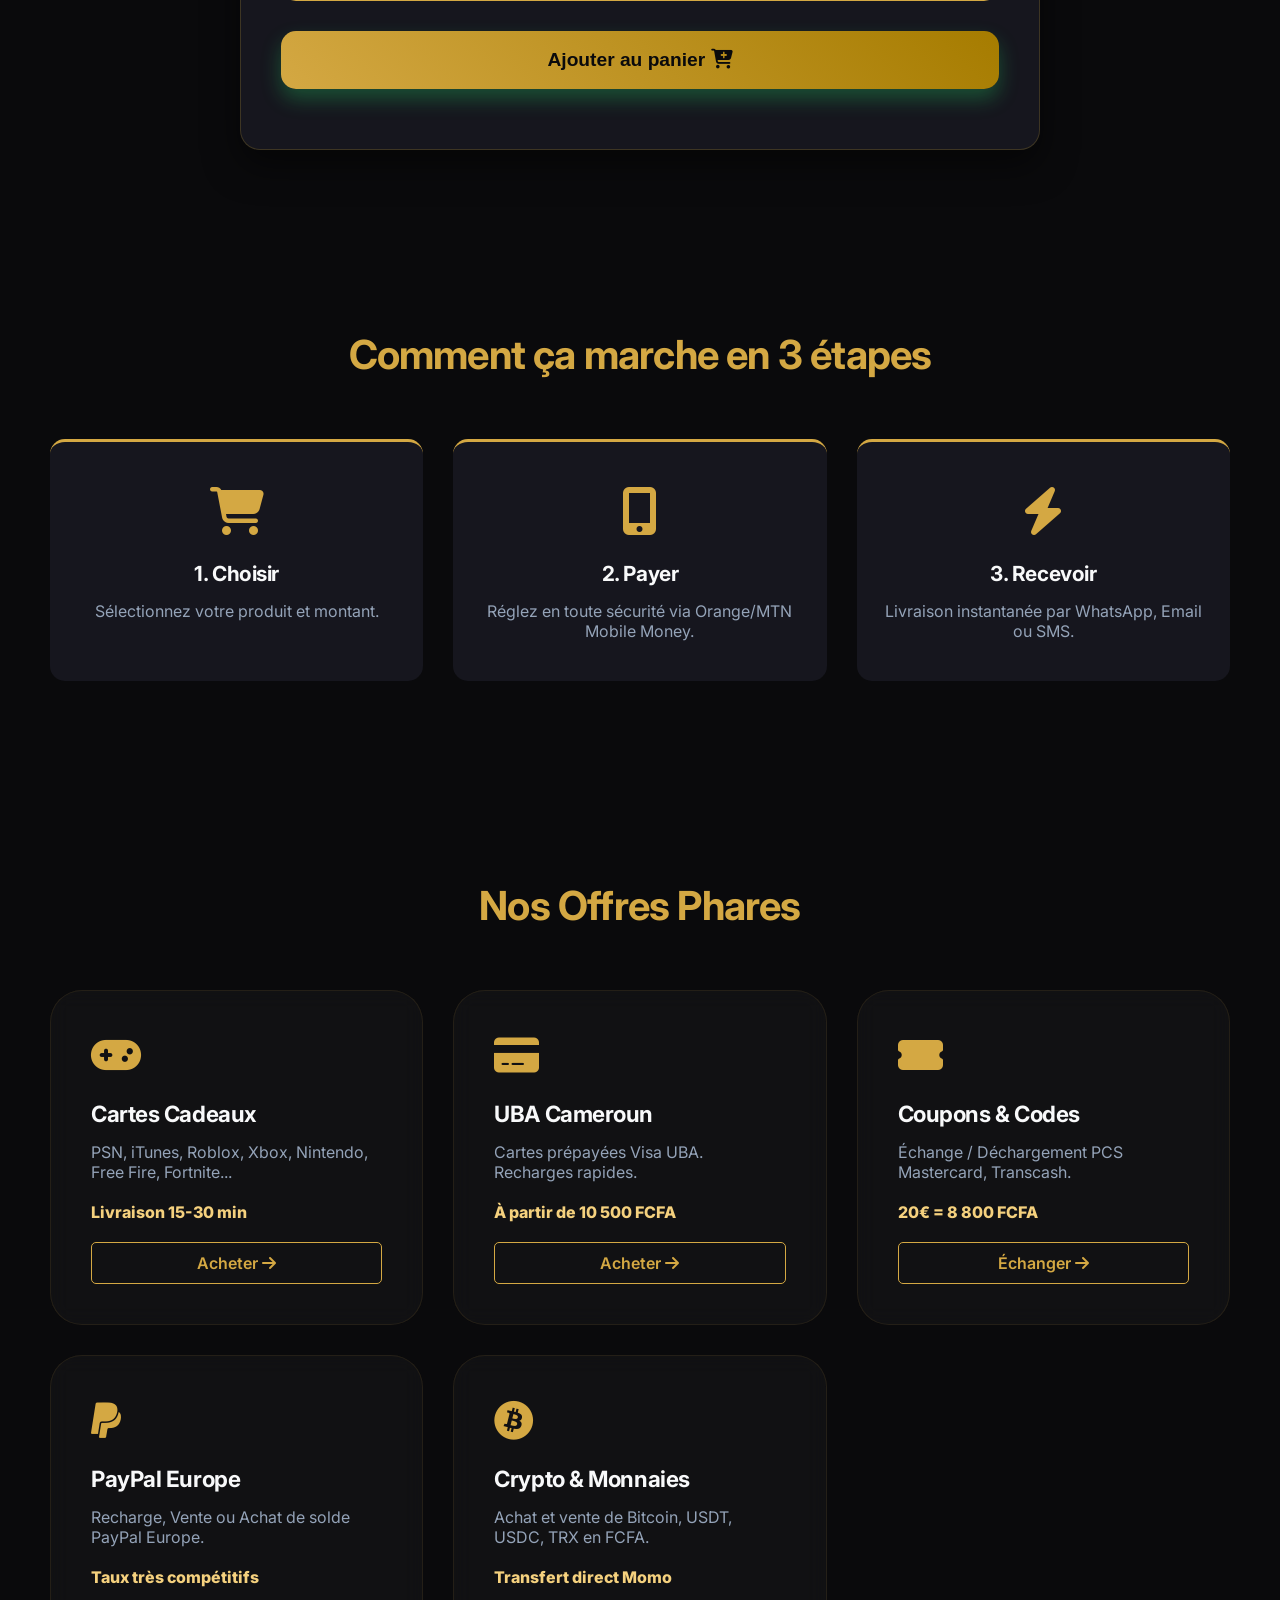
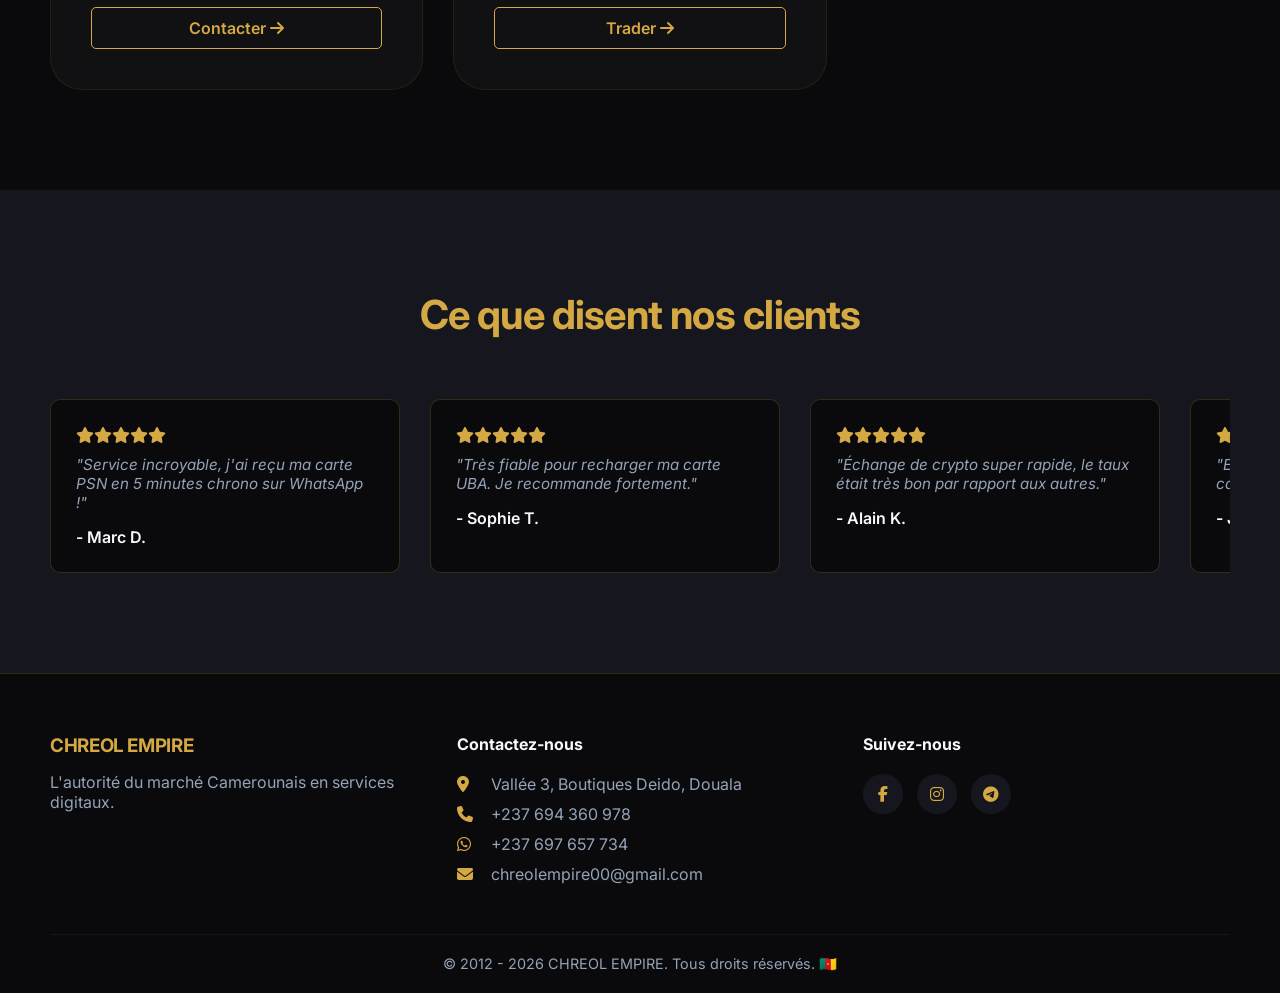
==== commit 185caf5c: "Fix: corrections sécurité, SEO et UX du site Chreol Empire - Sécurité : escapeHtml() dans renderCart" ====
--- a/cartes-cadeaux.html
+++ b/cartes-cadeaux.html
@@ -8,7 +8,7 @@
     <meta name="description"
         content="Cartes cadeaux PSN, iTunes, Roblox, Nintendo, Xbox, Free Fire et autres. Livraison rapide par email, WhatsApp, SMS.">
     <link rel="stylesheet" href="style.css">
-    <link href="https://fonts.googleapis.com/css2?family=Inter:wght@300;400;600;800&display=swap" rel="stylesheet">
+    <link href="https://fonts.googleapis.com/css2?family=Inter:wght@300;400;600;800&family=Playfair+Display:ital,wght@1,700;1,900&family=JetBrains+Mono:wght@400;700&display=swap" rel="stylesheet">
     <link rel="stylesheet" href="https://cdnjs.cloudflare.com/ajax/libs/font-awesome/6.4.0/css/all.min.css">
     <link rel="icon" type="image/jpeg" href="img/logo.jpg">
     <link rel="shortcut icon" href="img/logo.jpg" type="image/x-icon">
@@ -55,7 +55,7 @@
             <h1>Le Premium des Services Digitaux</h1>
             <p>Cartes cadeaux PSN, iTunes, Roblox, Nintendo, Xbox, Free Fire et bien plus. Livraison express garantie
                 par Email, WhatsApp ou SMS.</p>
-            <a href="https://wa.me/237697657734" target="_blank" class="cta-button">Commander Maintenant <i
+            <a href="https://wa.me/237697657734" target="_blank" rel="noopener noreferrer" class="cta-button">Commander Maintenant <i
                     class="fab fa-whatsapp"></i></a>
         </div>
         <div class="hero-image">
@@ -245,18 +245,18 @@
             <div class="footer-links">
                 <h4>Contactez-nous</h4>
                 <ul>
-                    <li><i class="fas fa-map-marker-alt"></i> <a href="https://www.google.com/maps/search/Chreol+EMPIRE+Vallée+3+Deido+Douala/" target="_blank">Vallée 3, Boutiques Deido, Douala</a></li>
+                    <li><i class="fas fa-map-marker-alt"></i> <a href="https://www.google.com/maps/search/Chreol+EMPIRE+Vallée+3+Deido+Douala/" target="_blank" rel="noopener noreferrer">Vallée 3, Boutiques Deido, Douala</a></li>
                     <li><i class="fas fa-phone"></i> <a href="tel:+237694360978">+237 694 360 978</a></li>
-                    <li><i class="fab fa-whatsapp"></i> <a href="https://wa.me/237697657734" target="_blank">+237 697 657 734</a></li>
+                    <li><i class="fab fa-whatsapp"></i> <a href="https://wa.me/237697657734" target="_blank" rel="noopener noreferrer">+237 697 657 734</a></li>
                     <li><i class="fas fa-envelope"></i> <a href="mailto:chreolempire00@gmail.com">chreolempire00@gmail.com</a></li>
                 </ul>
             </div>
             <div class="footer-socials">
                 <h4>Suivez-nous</h4>
                 <div class="social-icons">
-                    <a href="https://www.facebook.com/chreolempire" target="_blank" aria-label="Facebook"><i class="fab fa-facebook-f"></i></a>
-                    <a href="https://www.instagram.com/chreolempire" target="_blank" aria-label="Instagram"><i class="fab fa-instagram"></i></a>
-                    <a href="https://t.me/chreolempireBot" target="_blank" aria-label="Telegram"><i class="fab fa-telegram-plane"></i></a>
+                    <a href="https://www.facebook.com/chreolempire" target="_blank" rel="noopener noreferrer" aria-label="Facebook"><i class="fab fa-facebook-f"></i></a>
+                    <a href="https://www.instagram.com/chreolempire" target="_blank" rel="noopener noreferrer" aria-label="Instagram"><i class="fab fa-instagram"></i></a>
+                    <a href="https://t.me/chreolempireBot" target="_blank" rel="noopener noreferrer" aria-label="Telegram"><i class="fab fa-telegram-plane"></i></a>
                 </div>
             </div>
         </div>
@@ -307,6 +307,18 @@
         </div>
     </div>
 
+    <!-- SVG Noise Overlay -->
+    <svg style="display: none;">
+        <filter id="noiseFilter">
+            <feTurbulence type="fractalNoise" baseFrequency="0.6" numOctaves="3" stitchTiles="stitch" />
+            <feColorMatrix type="saturate" values="0" />
+            <feComponentTransfer>
+                <feFuncA type="linear" slope="0.05" />
+            </feComponentTransfer>
+        </filter>
+    </svg>
+    <div class="noise-overlay"></div>
+
     <script src="script.js"></script>
 </body>
 
--- a/style.css
+++ b/style.css
@@ -1,11 +1,14 @@
 :root {
-    --gold: #D4AF37;
-    --gold-light: #F3E5AB;
-    --gold-dark: #AA8000;
-    --black: #0A0A0A;
-    --black-light: #1A1A1A;
-    --text: #F0F0F0;
-    --text-muted: #A0A0A0;
+    --gold: #D4A843;
+    --gold-light: #F5D17E;
+    --gold-dark: #A67C00;
+    --black: #0A0A0C;
+    --black-light: #16161E;
+    --text: #F8F9FA;
+    --text-muted: #94A3B8;
+    --accent: #D4A843;
+    --radius-main: 2.5rem;
+    --radius-card: 2rem;
 }
 
 * {
@@ -23,6 +26,34 @@
     background-color: var(--black);
     color: var(--text);
     overflow-x: hidden;
+    position: relative;
+}
+
+.noise-overlay {
+    position: fixed;
+    top: 0;
+    left: 0;
+    width: 100%;
+    height: 100%;
+    pointer-events: none;
+    z-index: 9999;
+    filter: url(#noiseFilter);
+    opacity: 0.05;
+}
+
+h1, h2, h3 {
+    font-family: 'Inter', sans-serif;
+    letter-spacing: -0.02em;
+}
+
+.dramatic-text {
+    font-family: 'Playfair Display', serif;
+    font-style: italic;
+    font-weight: 700;
+}
+
+.mono-data {
+    font-family: 'JetBrains Mono', monospace;
 }
 
 a {
@@ -30,19 +61,35 @@
     color: inherit;
 }
 
-/* Header */
+/* Floating Pill Navbar */
 header {
     display: flex;
     justify-content: space-between;
     align-items: center;
-    padding: 20px 50px;
-    background-color: rgba(10, 10, 10, 0.95);
-    backdrop-filter: blur(10px);
+    padding: 10px 30px;
+    background-color: rgba(10, 10, 12, 0.7);
+    backdrop-filter: blur(20px);
     position: fixed;
-    width: 100%;
-    top: 0;
+    width: auto;
+    left: 50%;
+    transform: translateX(-50%);
+    top: 20px;
     z-index: 1000;
-    border-bottom: 1px solid rgba(212, 175, 55, 0.2);
+    border: 1px solid rgba(212, 168, 67, 0.2);
+    border-radius: 100px;
+    box-shadow: 0 10px 30px rgba(0,0,0,0.5);
+    transition: all 0.4s cubic-bezier(0.4, 0, 0.2, 1);
+}
+
+header.scrolled {
+    padding: 8px 20px;
+    background-color: rgba(10, 10, 12, 0.9);
+}
+
+.logo-area {
+    display: flex;
+    align-items: center;
+    gap: 15px;
 }
 
 .logo {
@@ -56,8 +103,8 @@
 }
 
 .logo img {
-    height: 50px;
-    width: 50px;
+    height: 40px;
+    width: 40px;
     object-fit: cover;
     border-radius: 50%;
     border: 2px solid var(--gold);
@@ -205,14 +252,17 @@
 }
 
 .hero h1 {
-    font-size: 4rem;
-    font-weight: 800;
-    line-height: 1.1;
-    margin-bottom: 20px;
-    background: linear-gradient(45deg, var(--gold-light), var(--gold), var(--gold-dark));
+    font-family: 'Playfair Display', serif;
+    font-style: italic;
+    font-size: 5.5rem;
+    font-weight: 900;
+    line-height: 1;
+    margin-bottom: 25px;
+    background: linear-gradient(135deg, #fff 30%, var(--gold) 100%);
     -webkit-background-clip: text;
     background-clip: text;
     -webkit-text-fill-color: transparent;
+    letter-spacing: -0.03em;
 }
 
 .hero p {
@@ -223,20 +273,25 @@
 }
 
 .cta-button {
-    display: inline-block;
-    background: linear-gradient(45deg, var(--gold), var(--gold-dark));
+    display: inline-flex;
+    align-items: center;
+    gap: 12px;
+    background: var(--gold);
     color: var(--black);
-    padding: 15px 35px;
-    font-size: 1.1rem;
+    padding: 18px 40px;
+    border-radius: 50px;
     font-weight: 800;
-    border-radius: 30px;
-    box-shadow: 0 10px 20px rgba(212, 175, 55, 0.3);
-    transition: transform 0.3s, box-shadow 0.3s;
+    text-transform: uppercase;
+    letter-spacing: 1px;
+    transition: all 0.4s cubic-bezier(0.175, 0.885, 0.32, 1.275);
+    box-shadow: 0 10px 20px rgba(212, 168, 67, 0.3);
+    border: none;
+    cursor: pointer;
 }
 
 .cta-button:hover {
-    transform: translateY(-5px);
-    box-shadow: 0 15px 25px rgba(212, 175, 55, 0.5);
+    transform: scale(1.05) translateY(-3px);
+    box-shadow: 0 15px 30px rgba(212, 168, 67, 0.4);
 }
 
 .cta-button i {
@@ -341,11 +396,12 @@
 }
 
 .product-card {
-    background-color: var(--black-light);
-    padding: 30px;
-    border-radius: 15px;
-    border: 1px solid rgba(255,255,255,0.05);
-    transition: all 0.3s;
+    background: rgba(255, 255, 255, 0.03);
+    backdrop-filter: blur(10px);
+    padding: 40px;
+    border-radius: var(--radius-card);
+    border: 1px solid rgba(212, 168, 67, 0.1);
+    transition: all 0.5s cubic-bezier(0.23, 1, 0.32, 1);
     display: flex;
     flex-direction: column;
 }
@@ -1082,115 +1138,54 @@
     font-size: 0.9rem;
     color: var(--text-muted);
 }
-/* UBA Page Specifics */
-.service-tabs {
-    display: flex;
-    gap: 10px;
-    margin-bottom: 30px;
-    justify-content: center;
-}
-
-.tab-btn {
-    background: rgba(255, 255, 255, 0.05);
-    border: 1px solid rgba(212, 175, 55, 0.2);
-    color: var(--text);
-    padding: 12px 25px;
-    border-radius: 30px;
-    cursor: pointer;
-    transition: 0.3s;
-    font-weight: 600;
-}
-
-.tab-btn.active {
+
+.card-tiers {
+    display: grid;
+    grid-template-columns: repeat(auto-fit, minmax(280px, 1fr));
+    gap: 30px;
+}
+
+.tier-card {
+    border-radius: 2.5rem;
+    padding: 40px;
+    border: 1px solid rgba(255, 255, 255, 0.05);
+    background: rgba(255, 255, 255, 0.03);
+    transition: all 0.5s cubic-bezier(0.23, 1, 0.32, 1);
+}
+
+.tier-card:hover {
+    transform: translateY(-10px) scale(1.02);
+    background: rgba(212, 175, 55, 0.05);
+}
+
+.tier-card.selected {
     background: var(--gold);
     color: var(--black);
-    border-color: var(--gold);
-    box-shadow: 0 5px 15px rgba(212, 175, 55, 0.3);
-}
-
-.uba-tab-content {
-    display: none;
-    animation: fadeIn 0.5s ease;
-}
-
-.uba-tab-content.active {
-    display: grid;
-    grid-template-columns: 1fr 1fr;
-    gap: 40px;
-    align-items: start;
-}
-
-.price-grid {
-    list-style: none;
-    margin: 20px 0;
-    padding: 0;
-}
-
-.price-grid li {
-    display: flex;
-    justify-content: space-between;
-    padding: 10px 0;
-    border-bottom: 1px solid rgba(255, 255, 255, 0.05);
-}
-
-.price-grid li strong {
-    color: var(--gold);
-}
-
-.card-tiers {
-    display: grid;
-    grid-template-columns: repeat(3, 1fr);
-    gap: 15px;
-    margin: 20px 0;
-}
-
-.tier-card {
-    background: rgba(255, 255, 255, 0.03);
-    padding: 15px;
-    border-radius: 10px;
-    border: 1px solid rgba(212, 175, 55, 0.1);
-    text-align: center;
-}
-
-.tier-card h4 {
-    color: var(--gold);
+    box-shadow: 0 30px 60px rgba(212, 175, 55, 0.2);
+}
+
+.tier-header h4 {
+    font-size: 1.8rem;
     margin-bottom: 5px;
 }
 
 .tier-card .price {
-    font-size: 1.2rem;
+    font-family: 'JetBrains Mono', monospace;
+    font-size: 2rem;
     font-weight: 800;
-    margin: 10px 0;
-}
-
-.docs-needed {
-    background: rgba(212, 175, 55, 0.05);
-    padding: 20px;
-    border-radius: 10px;
-    margin-top: 20px;
-    border-left: 4px solid var(--gold);
-}
-
-.docs-needed i {
-    color: var(--gold);
-    margin-right: 10px;
-}
-
-.price-display {
-    background: rgba(0,0,0,0.3);
-    padding: 20px;
-    border-radius: 10px;
-    text-align: center;
-    margin: 20px 0;
-    border: 1px dashed var(--gold);
-}
-
-@media (max-width: 992px) {
+}
+
+
+@media (max-width: 1100px) {
     .uba-tab-content.active {
         grid-template-columns: 1fr;
     }
-    .card-tiers {
-        grid-template-columns: 1fr;
+    .order-form {
+        position: static;
+    }
+    .service-container {
+        padding: 30px;
+        border-radius: 2rem;
     }
 }
 .cart-item-price {
@@ -1274,3 +1269,275 @@
 .contact-form-group input:focus, .contact-form-group textarea:focus {
     border-color: var(--gold);
 }
+
+/* UBA Selection Summary & Features */
+.tier-features {
+    list-style: none;
+    padding: 0;
+    margin: 15px 0;
+    font-size: 0.9rem;
+    color: var(--text-muted);
+}
+
+.tier-features li {
+    margin-bottom: 5px;
+}
+
+.selected-summary {
+    background: rgba(212, 175, 55, 0.1);
+    padding: 15px;
+    border-radius: 8px;
+    margin-bottom: 20px;
+    border: 1px solid var(--gold);
+    text-align: center;
+}
+
+.selected-summary span {
+    display: block;
+    font-size: 0.8rem;
+    text-transform: uppercase;
+    color: var(--gold);
+}
+
+.selected-summary strong {
+    font-size: 1.2rem;
+}
+
+.select-indicator {
+    margin-top: 10px;
+    font-size: 0.85rem;
+    font-weight: bold;
+    text-transform: uppercase;
+    color: var(--gold);
+    opacity: 0.6;
+}
+
+.tier-card.selected .select-indicator {
+    color: var(--black);
+    opacity: 1;
+}
+
+.tier-card.selected .tier-features li {
+    color: var(--black);
+}
+
+/* ===== UBA Service Section ===== */
+.service-detail {
+    padding: 80px 40px;
+    max-width: 1400px;
+    margin: 0 auto;
+}
+
+.service-container {
+    background: var(--black-light);
+    border: 1px solid rgba(212, 175, 55, 0.1);
+    border-radius: var(--radius-main);
+    padding: 50px;
+    box-shadow: 0 30px 80px rgba(0,0,0,0.4);
+}
+
+/* Tabs */
+.service-tabs {
+    display: flex;
+    gap: 12px;
+    margin-bottom: 40px;
+    background: rgba(255,255,255,0.03);
+    padding: 8px;
+    border-radius: 50px;
+    width: fit-content;
+}
+
+.tab-btn {
+    background: transparent;
+    border: none;
+    color: var(--text-muted);
+    padding: 14px 32px;
+    border-radius: 50px;
+    cursor: pointer;
+    font-size: 0.95rem;
+    font-weight: 600;
+    font-family: 'Inter', sans-serif;
+    transition: all 0.3s cubic-bezier(0.25, 0.46, 0.45, 0.94);
+    display: flex;
+    align-items: center;
+    gap: 8px;
+}
+
+.tab-btn:hover {
+    color: var(--text);
+    background: rgba(255,255,255,0.05);
+}
+
+.tab-btn.active {
+    background: linear-gradient(135deg, var(--gold), var(--gold-dark));
+    color: var(--black);
+    font-weight: 800;
+    box-shadow: 0 8px 25px rgba(212, 175, 55, 0.35);
+}
+
+/* Tab Content */
+.uba-tab-content {
+    transition: opacity 0.4s ease;
+}
+
+/* Service Layout: 2-col on desktop */
+.service-layout {
+    display: grid;
+    grid-template-columns: 1fr 1fr;
+    gap: 50px;
+    align-items: start;
+}
+
+.service-info h2 {
+    font-family: 'Playfair Display', serif;
+    font-style: italic;
+    font-size: 2rem;
+    color: var(--text);
+    margin-bottom: 14px;
+}
+
+/* Price Grid */
+.price-grid {
+    list-style: none;
+    padding: 0;
+    margin: 0;
+}
+
+.price-grid li {
+    display: flex;
+    justify-content: space-between;
+    align-items: center;
+    padding: 12px 16px;
+    border-bottom: 1px solid rgba(255,255,255,0.05);
+    font-size: 0.9rem;
+}
+
+.price-grid li:last-child { border-bottom: none; }
+
+.price-grid li span { color: var(--text-muted); }
+.price-grid li strong { color: var(--gold); font-family: 'JetBrains Mono', monospace; }
+
+/* Order Form */
+.order-form {
+    background: rgba(255,255,255,0.02);
+    border: 1px solid rgba(212,175,55,0.08);
+    border-radius: var(--radius-card);
+    padding: 35px;
+}
+
+.form-group {
+    margin-bottom: 20px;
+}
+
+.form-group label {
+    display: block;
+    font-size: 0.75rem;
+    font-weight: 700;
+    text-transform: uppercase;
+    letter-spacing: 0.08em;
+    color: var(--gold);
+    margin-bottom: 8px;
+    font-family: 'JetBrains Mono', monospace;
+}
+
+.form-group input,
+.form-group select,
+.form-group textarea {
+    width: 100%;
+    padding: 14px 18px;
+    background: var(--black);
+    border: 1px solid rgba(212,175,55,0.2);
+    border-radius: 12px;
+    color: var(--text);
+    font-size: 0.95rem;
+    font-family: 'Inter', sans-serif;
+    outline: none;
+    transition: border-color 0.3s;
+}
+
+.form-group input:focus,
+.form-group select:focus {
+    border-color: var(--gold);
+    box-shadow: 0 0 0 3px rgba(212,175,55,0.1);
+}
+
+.form-group input::placeholder {
+    color: var(--text-muted);
+    opacity: 0.6;
+}
+
+/* Selected Summary */
+.selected-summary {
+    background: rgba(212, 175, 55, 0.08);
+    padding: 18px 20px;
+    border-radius: 12px;
+    border: 1px solid rgba(212,175,55,0.25);
+    text-align: center;
+}
+
+.selected-summary span {
+    display: block;
+    font-size: 0.75rem;
+    text-transform: uppercase;
+    letter-spacing: 0.08em;
+    color: var(--gold);
+    font-family: 'JetBrains Mono', monospace;
+    margin-bottom: 6px;
+}
+
+.selected-summary strong {
+    font-size: 1.3rem;
+    font-family: 'Playfair Display', serif;
+    font-style: italic;
+    color: var(--text);
+}
+
+/* Primary Button */
+.btn-primary {
+    display: block;
+    width: 100%;
+    background: linear-gradient(135deg, var(--gold), var(--gold-dark));
+    color: var(--black);
+    border: none;
+    padding: 18px;
+    border-radius: 14px;
+    font-size: 1rem;
+    font-weight: 800;
+    font-family: 'Inter', sans-serif;
+    cursor: pointer;
+    transition: all 0.3s cubic-bezier(0.25, 0.46, 0.45, 0.94);
+    box-shadow: 0 8px 25px rgba(212,175,55,0.3);
+    text-align: center;
+}
+
+.btn-primary:hover {
+    transform: scale(1.03) translateY(-2px);
+    box-shadow: 0 15px 35px rgba(212,175,55,0.45);
+}
+
+/* Responsive UBA */
+@media (max-width: 992px) {
+    .service-detail {
+        padding: 40px 20px;
+    }
+
+    .service-container {
+        padding: 30px 20px;
+    }
+
+    .service-layout {
+        grid-template-columns: 1fr;
+        gap: 30px;
+    }
+
+    .service-tabs {
+        flex-direction: column;
+        width: 100%;
+        border-radius: 20px;
+    }
+
+    .tab-btn {
+        justify-content: center;
+        border-radius: 14px;
+    }
+}
